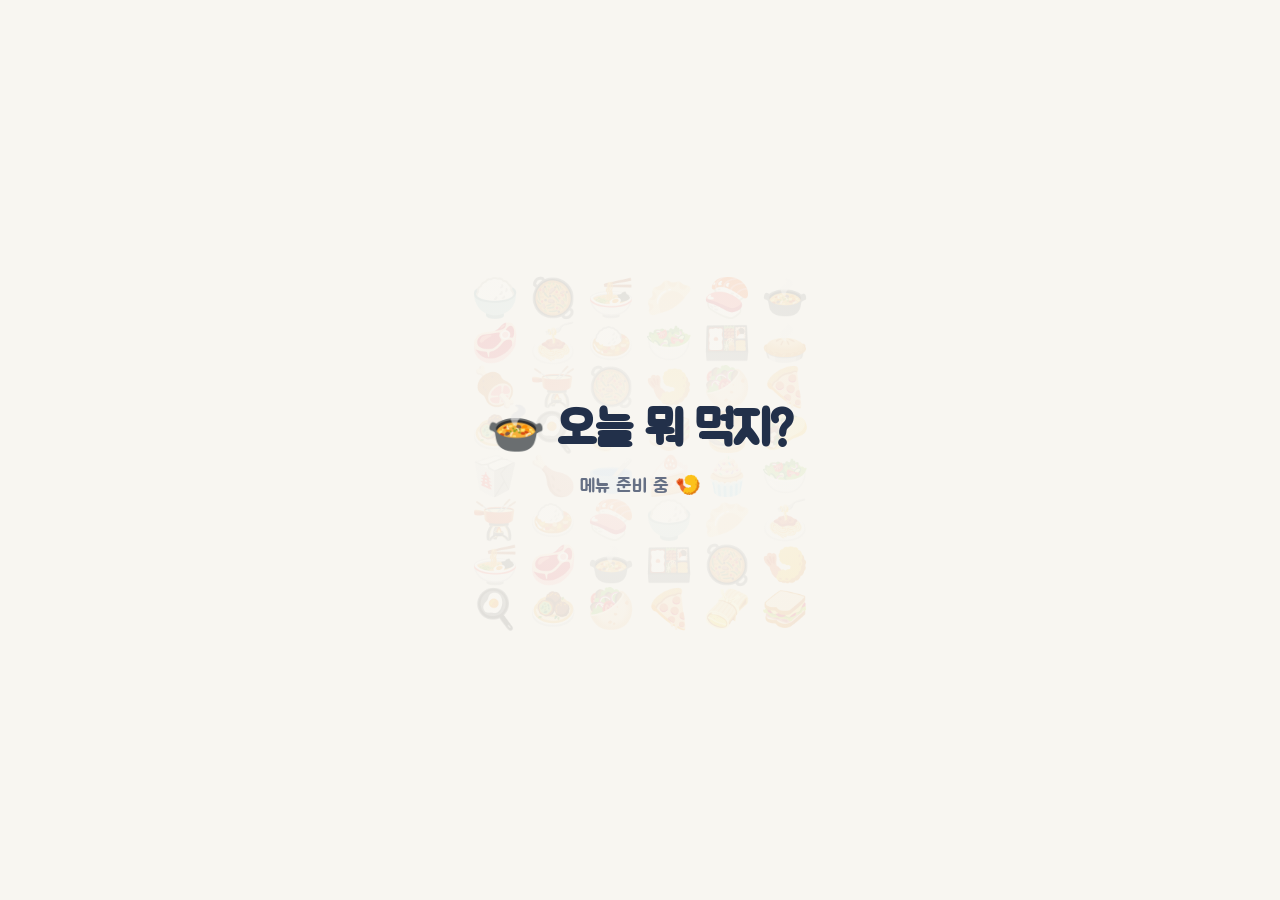
==== web/index.html @ 2afa438a "Halve expand-all btn, shrink blocked 추가 btn, widen input" ====
<!DOCTYPE html>
<html lang="ko">
<head>
  <meta charset="UTF-8" />
  <meta name="viewport" content="width=device-width, initial-scale=1.0, maximum-scale=1.0, user-scalable=no, viewport-fit=cover" />
  <title>오늘 뭐 먹지?</title>
  <link rel="stylesheet" href="style.css" />
  <link rel="preconnect" href="https://fonts.googleapis.com">
  <link rel="preconnect" href="https://fonts.gstatic.com" crossorigin>
  <link href="https://fonts.googleapis.com/css2?family=Jua&family=Gowun+Dodum&family=Gaegu:wght@400;700&family=Do+Hyeon&family=Noto+Sans+KR:wght@400;700&display=swap" rel="stylesheet">
  <link rel="icon" type="image/x-icon" href="./images/favicon.ico" />
  <link rel="manifest" href="manifest.json" />
  <link rel="apple-touch-icon" href="images/apple-touch-icon.png" />
  <meta name="theme-color" content="#4f46e5" />
  <meta name="mobile-web-app-capable" content="yes" />
  <meta name="apple-mobile-web-app-status-bar-style" content="default" />
  <meta name="apple-mobile-web-app-title" content="뭐먹지" />
</head>
<body>
  <!-- Splash Screen -->
  <div id="splashScreen" class="splash">
    <div class="splash-inner">
      <div class="splash-foods">
        <div class="splash-row"><span>🍚</span><span>🥘</span><span>🍜</span><span>🥟</span><span>🍣</span><span>🍲</span></div>
        <div class="splash-row offset"><span>🥩</span><span>🍝</span><span>🍛</span><span>🥗</span><span>🍱</span><span>🥧</span></div>
        <div class="splash-row"><span>🍖</span><span>🫕</span><span>🥘</span><span>🍤</span><span>🥙</span><span>🍕</span></div>
        <div class="splash-row offset"><span>🧆</span><span>🍳</span><span>🫔</span><span>🥪</span><span>🍔</span><span>🌮</span></div>
        <div class="splash-row"><span>🥡</span><span>🍗</span><span>🥣</span><span>🍰</span><span>🧁</span><span>🥗</span></div>
        <div class="splash-row offset"><span>🫕</span><span>🍛</span><span>🍣</span><span>🍚</span><span>🥟</span><span>🍝</span></div>
        <div class="splash-row"><span>🍜</span><span>🥩</span><span>🍲</span><span>🍱</span><span>🥘</span><span>🍤</span></div>
        <div class="splash-row offset"><span>🍳</span><span>🧆</span><span>🥙</span><span>🍕</span><span>🫔</span><span>🥪</span></div>
      </div>
      <div class="splash-overlay">
        <h1 class="splash-title">🍲 오늘 뭐 먹지?</h1>
        <p class="splash-sub"><span class="splash-bounce" style="--i:0">메</span><span class="splash-bounce" style="--i:1">뉴</span><span class="splash-bounce" style="--i:2">&nbsp;</span><span class="splash-bounce" style="--i:3">준</span><span class="splash-bounce" style="--i:4">비</span><span class="splash-bounce" style="--i:5">&nbsp;</span><span class="splash-bounce" style="--i:6">중</span> <span id="splashFoodIcon">🍳</span></p>
      </div>
    </div>
  </div>
  <script>
    (function(){
      var icons = ['🍳','🥘','🍜','🍲','🥟','🍣','🍛','🍝','🥩','🍤','🍕','🌮','🍔','🥗','🧆','🫕'];
      var i = 0;
      var el = document.getElementById('splashFoodIcon');
      if (el) setInterval(function(){ i = (i+1) % icons.length; el.textContent = icons[i]; }, 400);
    })();
  </script>

  <header id="topBar" class="top-bar">
    <h1 id="topBarTitle" class="top-bar-title">저녁 메뉴 추천</h1>
    <button id="accountBtn" type="button" class="account-btn" aria-label="계정">
      <svg viewBox="0 0 24 24" fill="none" stroke="currentColor" stroke-width="2" stroke-linecap="round" stroke-linejoin="round"><path d="M20 21v-2a4 4 0 00-4-4H8a4 4 0 00-4 4v2"/><circle cx="12" cy="7" r="4"/></svg>
    </button>
  </header>

  <main class="app-shell">

    <nav class="tab-bar">
      <button class="tab-btn active" data-page="suggestions">
        <svg viewBox="0 0 24 24" fill="none" stroke="currentColor" stroke-width="2" stroke-linecap="round" stroke-linejoin="round"><path d="M12 2L2 7l10 5 10-5-10-5z"/><path d="M2 17l10 5 10-5"/><path d="M2 12l10 5 10-5"/></svg>
        <span>추천</span>
      </button>
      <button class="tab-btn" data-page="pantry">
        <svg viewBox="0 0 24 24" fill="none" stroke="currentColor" stroke-width="2" stroke-linecap="round" stroke-linejoin="round"><path d="M6 2L3 6v14a2 2 0 002 2h14a2 2 0 002-2V6l-3-4z"/><line x1="3" y1="6" x2="21" y2="6"/><path d="M16 10a4 4 0 01-8 0"/></svg>
        <span>식료품</span>
      </button>
      <button class="tab-btn" data-page="meals">
        <svg viewBox="0 0 24 24" fill="none" stroke="currentColor" stroke-width="2" stroke-linecap="round" stroke-linejoin="round"><path d="M4 19h16"/><path d="M4 15h16"/><path d="M12 3C7 3 4 7 4 11h16c0-4-3-8-8-8z"/></svg>
        <span>레시피</span>
      </button>
      <button class="tab-btn" id="calendarFab" data-page="calendar">
        <svg viewBox="0 0 24 24" fill="none" stroke="currentColor" stroke-width="2" stroke-linecap="round" stroke-linejoin="round"><rect x="3" y="4" width="18" height="18" rx="2"/><line x1="16" y1="2" x2="16" y2="6"/><line x1="8" y1="2" x2="8" y2="6"/><line x1="3" y1="10" x2="21" y2="10"/><rect x="7" y="14" width="3" height="3" rx="0.5"/><rect x="14" y="14" width="3" height="3" rx="0.5"/></svg>
        <span>캘린더</span>
      </button>
    </nav>

    <!-- PAGE: Pantry -->
    <div id="page-pantry" class="page">
      <section class="card pantry-card">
        <div id="pantryStatus" class="status-text" aria-live="polite" style="margin-bottom:8px;"></div>

        <div id="pantryContent">
          <div id="ingredientFormWrap" class="ingredient-form" hidden>
            <div class="form-grid">
              <div class="field field-name">
                <label for="ingredientName">재료명</label>
                <input id="ingredientName" type="text" placeholder="예: 김치, 양파, 계란" autocomplete="off" />
              </div>
            </div>

            <div class="form-actions">
              <button id="saveButton" type="button" class="primary-btn">재료 추가</button>
            </div>
          </div>

          <div class="filters-wrap">
            <div class="filters-row">
              <button id="toggleFiltersButton" type="button" class="filters-toggle filters-toggle-sm">
                Filters <span id="filtersCaret">▸</span>
              </button>
              <button id="showIngredientFormBtn" type="button" class="primary-btn primary-btn-sm">+ 재료 추가</button>
            </div>

            <div id="filtersContent" class="filters-panel" hidden>
              <div class="filter-grid simple-filter-grid">
                <div class="field">
                  <label for="filterTypeSelect">종류</label>
                  <select id="filterTypeSelect">
                    <option value="all">전체</option>
                    <option value="야채">야채</option>
                    <option value="탄수화물">탄수화물</option>
                    <option value="고기/단백질">고기/단백질</option>
                    <option value="유제품">유제품</option>
                    <option value="과일">과일</option>
                    <option value="소스/조미료">소스/조미료</option>
                    <option value="냉동식품">냉동식품</option>
                    <option value="기타">기타</option>
                  </select>
                </div>

                <div class="field">
                  <label for="filterSearch">검색</label>
                  <input id="filterSearch" type="text" placeholder="재료 검색" />
                </div>
              </div>

              <div class="filters-actions">
                <button type="button" id="clearFiltersButton" class="secondary-btn">초기화</button>
              </div>
            </div>
          </div>

          <div class="expand-all-wrap">
            <button id="toggleAllPantry" type="button" class="expand-all-btn">리스트 모두 펼치기</button>
          </div>

          <div id="ingredientsSections"></div>
        </div>
      </section>
    </div>

    <!-- PAGE: Meals -->
    <div id="page-meals" class="page">
      <section class="card">
        <div id="mealStatus" class="status-text" aria-live="polite" style="margin-bottom:8px;"></div>

        <div id="mealFormWrap" class="meal-form-wrap" hidden>
          <div class="ingredient-form">
            <div class="meal-form-grid">
              <div class="field">
                <label for="mealName">요리 이름</label>
                <input id="mealName" type="text" placeholder="예: 김치찌개" autocomplete="off" />
              </div>

              <div class="field">
                <label for="mealCuisine">종류</label>
                <select id="mealCuisine">
                  <option value="한식" selected>한식</option>
                  <option value="양식">양식</option>
                  <option value="중식">중식</option>
                  <option value="일식">일식</option>
                  <option value="분식">분식</option>
                  <option value="기타">기타</option>
                </select>
              </div>

              <div class="field">
                <label for="mealDifficulty">난이도</label>
                <select id="mealDifficulty">
                  <option value="쉬움">쉬움</option>
                  <option value="보통" selected>보통</option>
                  <option value="어려움">어려움</option>
                </select>
              </div>

              <div class="field">
                <label for="mealCookTime">조리 시간</label>
                <select id="mealCookTime">
                  <option value="">선택</option>
                  <option value="15분">15분</option>
                  <option value="30분">30분</option>
                  <option value="45분">45분</option>
                  <option value="60분">60분</option>
                  <option value="60분+">60분+</option>
                </select>
              </div>

              <div class="field field-wide">
                <label for="mealIngredients">재료 (쉼표로 구분)</label>
                <input id="mealIngredients" type="text" placeholder="예: 김치, 돼지고기, 두부, 대파" />
              </div>

              <div class="field field-wide">
                <label>태그 (선택)</label>
                <div id="mealTagsChips" class="tag-chips-wrap"></div>
                <div class="tag-manage-row">
                  <button id="manageTagsBtn" type="button" class="secondary-btn small">태그 관리</button>
                </div>
              </div>

              <div class="field field-wide">
                <label for="mealRecipeUrl">레시피 URL (선택)</label>
                <input id="mealRecipeUrl" type="url" placeholder="https://..." />
              </div>

              <div class="field field-wide">
                <label for="mealImageUrl">이미지 URL (선택)</label>
                <input id="mealImageUrl" type="url" placeholder="https://..." />
                <div id="mealImagePreview" class="meal-image-preview" hidden>
                  <img id="mealImagePreviewImg" alt="미리보기" />
                </div>
              </div>
            </div>

            <div class="form-actions">
              <label class="today-meal-check">
                <input id="mealLogToday" type="checkbox" />
                오늘의 식사로 기록
              </label>
              <button id="saveMealBtn" type="button" class="primary-btn">저장</button>
              <button id="cancelMealBtn" type="button" class="secondary-btn">취소</button>
            </div>
          </div>
        </div>

        <div id="mealFiltersWrap" class="filters-wrap">
          <div class="filters-row">
            <button id="toggleMealFiltersBtn" type="button" class="filters-toggle filters-toggle-sm">
              Filters <span id="mealFiltersCaret">▸</span>
            </button>
            <button id="showMealFormBtn" type="button" class="primary-btn primary-btn-sm">+ 레시피 추가</button>
          </div>

          <div id="mealFiltersContent" class="filters-panel" hidden>
            <div class="filter-grid simple-filter-grid">
              <div class="field">
                <label for="mealCuisineFilter">종류</label>
                <select id="mealCuisineFilter">
                  <option value="all">전체</option>
                  <option value="한식">한식</option>
                  <option value="양식">양식</option>
                  <option value="중식">중식</option>
                  <option value="일식">일식</option>
                  <option value="분식">분식</option>
                  <option value="기타">기타</option>
                </select>
              </div>

              <div class="field">
                <label for="mealSearchInput">검색</label>
                <input id="mealSearchInput" type="text" placeholder="레시피 검색" autocomplete="off" />
              </div>
            </div>

            <div class="filters-actions">
              <button type="button" id="clearMealFiltersBtn" class="secondary-btn">초기화</button>
            </div>
          </div>
        </div>

        <div class="expand-all-wrap">
          <button id="toggleAllMeals" type="button" class="expand-all-btn">리스트 모두 펼치기</button>
        </div>

        <div id="mealsContainer"></div>

        <!-- Tag Management Modal -->
        <div id="tagModal" class="modal-overlay" hidden>
          <div class="modal-content">
            <h3>태그 관리</h3>
            <div id="tagModalList" class="tag-modal-list"></div>
            <div class="tag-add-row">
              <input id="newTagInput" type="text" placeholder="새 태그 이름" />
              <button id="addTagBtn" type="button" class="primary-btn small">추가</button>
            </div>
            <div class="form-actions">
              <button id="closeTagModalBtn" type="button" class="secondary-btn">닫기</button>
            </div>
          </div>
        </div>
      </section>

      <section class="card">
        <div class="section-head-actions">
          <h3 style="margin:0;font-size:1rem;white-space:nowrap;">🚫 추천 제외 목록</h3>
          <button id="toggleBlockedBtn" type="button" class="filters-toggle" style="padding:6px 10px;font-size:0.78rem;">펼치기 <span id="blockedCaret">▸</span></button>
        </div>
        <div id="blockedSection" hidden>
          <p class="blocked-desc">아래 목록에 있는 요리는 AI 추천에서 제외됩니다.</p>
          <div class="blocked-add-row">
            <input id="blockedNameInput" type="text" placeholder="제외할 요리 이름" autocomplete="off" />
            <button id="addBlockedBtn" type="button" class="primary-btn" style="padding:6px 10px;white-space:nowrap;flex:0 0 auto;font-size:0.8rem;">추가</button>
          </div>
          <div id="blockedList" class="blocked-list"></div>
        </div>
      </section>
    </div>

    <!-- PAGE: Suggestions -->
    <div id="page-suggestions" class="page active">
      <section class="card suggestion-card">
        <div class="page-actions">
          <button id="suggestButton" type="button" class="primary-btn">오늘 뭐 먹지?</button>
        </div>

        <div id="suggestions"></div>
      </section>
    </div>

    <!-- PAGE: Account -->
    <div id="page-account" class="page">
      <section class="card account-card">
        <h2 class="account-heading">계정 정보</h2>
        <div class="account-row">
          <span class="account-label">이메일</span>
          <span id="accountEmail" class="account-value">-</span>
        </div>
        <div class="account-row">
          <span class="account-label">글꼴 스타일</span>
          <div id="fontThemePicker" class="font-theme-picker">
            <button class="font-theme-btn" data-theme="clean" title="깔끔한">
              <span class="font-theme-preview" style="font-family:'Jua',sans-serif">가</span>
              <span class="font-theme-name">깔끔한</span>
            </button>
            <button class="font-theme-btn" data-theme="handwritten" title="손글씨">
              <span class="font-theme-preview" style="font-family:'Gaegu',cursive">가</span>
              <span class="font-theme-name">손글씨</span>
            </button>
            <button class="font-theme-btn" data-theme="modern" title="모던">
              <span class="font-theme-preview" style="font-family:'Do Hyeon',sans-serif">가</span>
              <span class="font-theme-name">모던</span>
            </button>
          </div>
        </div>
        <div class="account-actions">
        </div>
      </section>
    </div>
  </main>

  <!-- Calendar Overlay -->
  <div id="calendarOverlay" class="calendar-overlay" hidden>
    <div class="calendar-overlay-content">
      <div class="calendar-overlay-header">
        <h2><svg class="cal-header-icon" viewBox="0 0 24 24" fill="none" stroke="currentColor" stroke-width="2" stroke-linecap="round" stroke-linejoin="round"><rect x="3" y="4" width="18" height="18" rx="2"/><line x1="16" y1="2" x2="16" y2="6"/><line x1="8" y1="2" x2="8" y2="6"/><line x1="3" y1="10" x2="21" y2="10"/><rect x="7" y="14" width="3" height="3" rx="0.5"/><rect x="14" y="14" width="3" height="3" rx="0.5"/></svg> 식사 캘린더</h2>
        <button id="calCloseBtn" type="button" class="icon-button" aria-label="닫기">✕</button>
      </div>
      <div class="calendar-overlay-body">
      <section class="cal-section">
        <div class="calendar-header">
          <button id="calPrevMonth" type="button" class="icon-button" aria-label="이전 달">◀</button>
          <h3 id="calTitle"></h3>
          <button id="calNextMonth" type="button" class="icon-button" aria-label="다음 달">▶</button>
          <button id="calToday" type="button" class="secondary-btn small">오늘</button>
        </div>
        <div id="calendarGrid" class="calendar-grid"></div>
      </section>

      <section id="calDayDetail" class="cal-section" hidden>
        <div class="section-head">
          <h3 id="calDayTitle"></h3>
          <button id="calAddMealBtn" type="button" class="primary-btn small">+ 식사 추가</button>
        </div>
        <div id="calAddMealForm" hidden>
          <div class="cal-add-form">
            <div id="calRecipeList" class="cal-recipe-list"></div>
            <button id="calManualToggle" type="button" class="cal-manual-divider">직접 입력 ▸</button>
            <div id="calManualFields" hidden>
              <input id="calMealName" type="text" placeholder="요리 이름" autocomplete="off" />
              <input id="calMealImageUrl" type="url" placeholder="이미지 URL (선택)" />
              <div class="form-actions">
                <button id="calSaveMealBtn" type="button" class="primary-btn small">저장</button>
                <button id="calCancelMealBtn" type="button" class="secondary-btn small">취소</button>
              </div>
            </div>
          </div>
        </div>
        <div id="calDayMeals"></div>
      </section>
      </div>
    </div>
  </div>

  <script src="config.js"></script>
  <script src="app.js"></script>
</body>
</html>
---- web/style.css ----
:root {
  --bg-1: #f4f7fb;
  --bg-2: #e9eef7;
  --card: rgba(255, 255, 255, 0.9);
  --card-border: rgba(148, 163, 184, 0.18);
  --text: #1f2937;
  --muted: #667085;
  --primary: #4f46e5;
  --primary-hover: #4338ca;
  --secondary: #eef2ff;
  --secondary-text: #374151;
  --shadow: 0 10px 30px rgba(15, 23, 42, 0.08);
  --radius-xl: 24px;
  --radius-lg: 18px;
  --radius-md: 14px;
  --font-display: 'Jua', 'Apple SD Gothic Neo', sans-serif;
  --font-body: 'Gowun Dodum', 'Apple SD Gothic Neo', 'Malgun Gothic', 'Segoe UI', sans-serif;

  --low-bg: #fff1f2;
  --low-text: #be123c;

  --some-bg: #eff6ff;
  --some-text: #1d4ed8;

  --plenty-bg: #ecfdf5;
  --plenty-text: #047857;

  --out-bg: #f3f4f6;
  --out-text: #6b7280;

  --type-bg: #fef3c7;
  --type-text: #92400e;
}

* {
  box-sizing: border-box;
  -webkit-tap-highlight-color: transparent;
  touch-action: manipulation;
}

html,
body {
  margin: 0;
  padding: 0;
  font-family: var(--font-body);
  color: var(--text);
  background: radial-gradient(circle at top left, #ffffff 0%, #eef3fb 36%, #e4eaf5 100%);
  min-height: 100%;
}

body {
  min-height: 100vh;
}

button,
input,
select {
  font: inherit;
}

/* ─── Sticky Top Bar ─── */

.top-bar {
  position: sticky;
  top: 0;
  z-index: 800;
  background: #60a5fa;
  padding: 14px 20px calc(14px + env(safe-area-inset-top, 0px));
  box-shadow: 0 2px 8px rgba(96, 165, 250, 0.3);
}

.top-bar-title {
  font-family: var(--font-display);
  margin: 0;
  font-size: 1.15rem;
  font-weight: 800;
  color: #ffffff;
  text-align: center;
  letter-spacing: -0.02em;
}

.account-btn {
  position: absolute;
  right: 14px;
  top: 50%;
  transform: translateY(-50%);
  background: none;
  border: none;
  cursor: pointer;
  padding: 4px;
  border-radius: 50%;
  transition: background 0.15s;
}
.account-btn svg {
  width: 22px;
  height: 22px;
  stroke: #fff;
}
.account-btn:hover {
  background: rgba(255, 255, 255, 0.2);
}

/* ─── Account Page ─── */

.account-card {
  max-width: 480px;
  margin: 0 auto;
}
.account-heading {
  font-size: 1.1rem;
  font-weight: 700;
  margin: 0 0 16px;
}
.account-row {
  display: flex;
  justify-content: space-between;
  align-items: center;
  padding: 12px 0;
  border-bottom: 1px solid #e5e7eb;
}
.account-label {
  font-weight: 600;
  color: #374151;
}
.account-value {
  color: #6b7280;
  word-break: break-all;
}
.account-actions {
  margin-top: 20px;
  display: flex;
  flex-direction: column;
  align-items: center;
  gap: 10px;
}

/* Font Theme Picker */
.font-theme-picker {
  display: flex;
  gap: 10px;
}
.font-theme-btn {
  display: flex;
  flex-direction: column;
  align-items: center;
  gap: 4px;
  padding: 10px 16px;
  border: 2px solid #e5e7eb;
  border-radius: 12px;
  background: #fff;
  cursor: pointer;
  transition: border-color 0.15s, background 0.15s;
}
.font-theme-btn:hover {
  border-color: #a5b4fc;
  background: #f5f3ff;
}
.font-theme-btn.active {
  border-color: var(--primary);
  background: #eef2ff;
}
.font-theme-preview {
  font-size: 1.4rem;
  line-height: 1;
}
.font-theme-name {
  font-size: 0.72rem;
  color: #667085;
  font-weight: 600;
}

/* Handwritten theme overrides */
body.theme-handwritten {
  --font-display: 'Gaegu', cursive;
  --font-body: 'Gaegu', cursive;
}

/* Modern theme overrides */
body.theme-modern {
  --font-display: 'Do Hyeon', sans-serif;
  --font-body: 'Noto Sans KR', sans-serif;
}
.logout-btn {
  display: inline-block;
  padding: 8px 24px;
  border-radius: 8px;
  background: #ef4444;
  color: #fff;
  font-weight: 600;
  text-decoration: none;
  font-size: 0.9rem;
  border: none;
  cursor: pointer;
  transition: background 0.15s;
}
.logout-btn:hover {
  background: #dc2626;
}
.switch-account-btn {
  display: inline-block;
  padding: 8px 24px;
  border-radius: 8px;
  background: #4f46e5;
  color: #fff;
  font-weight: 600;
  font-size: 0.9rem;
  border: none;
  cursor: pointer;
  transition: background 0.15s;
}
.switch-account-btn:hover {
  background: #4338ca;
}

/* ─── Login Screen ─── */

.login-screen {
  display: flex;
  flex-direction: column;
  align-items: center;
  justify-content: center;
  min-height: 60vh;
  text-align: center;
  padding: 40px 20px;
}
.login-icon {
  font-size: 4rem;
  margin-bottom: 12px;
}
.login-title {
  font-size: 1.6rem;
  font-weight: 800;
  color: #1f2937;
  margin: 0 0 8px;
}
.login-sub {
  font-size: 0.95rem;
  color: #6b7280;
  margin: 0 0 28px;
}
.login-btn {
  display: inline-block;
  padding: 12px 32px;
  border-radius: 10px;
  background: #4f46e5;
  color: #fff;
  font-weight: 700;
  font-size: 1rem;
  text-decoration: none;
  transition: background 0.15s;
}
.login-btn:hover {
  background: #4338ca;
}

.app-shell {
  width: min(920px, calc(100% - 32px));
  margin: 0 auto;
  padding: 12px 0 80px;
}

/* ─── Splash Screen ─── */

.splash {
  position: fixed;
  inset: 0;
  z-index: 2000;
  background: #f8f6f1;
  display: flex;
  align-items: center;
  justify-content: center;
  transition: opacity 0.4s ease, visibility 0.4s ease;
}

.splash.hidden {
  opacity: 0;
  visibility: hidden;
  pointer-events: none;
}

.splash-inner {
  position: relative;
  width: 100%;
  height: 100%;
  overflow: hidden;
}

.splash-foods {
  position: absolute;
  inset: 0;
  display: flex;
  flex-direction: column;
  justify-content: center;
  gap: 6px;
  padding: 10px;
  opacity: 0.7;
}

.splash-row {
  display: flex;
  justify-content: center;
  gap: 10px;
  font-size: 2.4rem;
  line-height: 1;
}

.splash-row.offset {
  margin-left: 0;
}

.splash-overlay {
  position: absolute;
  inset: 0;
  display: flex;
  flex-direction: column;
  align-items: center;
  justify-content: center;
  background: radial-gradient(ellipse at center, rgba(248, 246, 241, 0.95) 0%, rgba(248, 246, 241, 0.7) 70%, transparent 100%);
}

.splash-title {
  font-family: var(--font-display);
  font-size: clamp(2rem, 6vw, 3rem);
  font-weight: 900;
  color: #22304a;
  margin: 0 0 12px;
  letter-spacing: -0.03em;
}

.splash-sub {
  font-family: var(--font-display);
  font-size: 1.2rem;
  color: var(--muted);
  margin: 0;
}

.splash-bounce {
  display: inline-block;
  animation: charBounce 0.6s ease infinite alternate;
  animation-delay: calc(var(--i) * 0.08s);
}

@keyframes charBounce {
  0% { transform: translateY(0); }
  100% { transform: translateY(-5px); }
}

#splashFoodIcon {
  display: inline-block;
  font-size: 1.3rem;
  animation: splashBounce 0.4s ease infinite alternate;
}

@keyframes splashBounce {
  0% { transform: translateY(0) scale(1); }
  100% { transform: translateY(-6px) scale(1.15); }
}

.hero {
  padding: 8px 4px 18px;
  display: flex;
  align-items: center;
  justify-content: space-between;
}

.app-title {
  margin: 0;
  font-size: clamp(2rem, 5vw, 3rem);
  line-height: 1.1;
  font-weight: 900;
  letter-spacing: -0.03em;
  color: #22304a;
}

.subtitle {
  margin: 10px 0 0;
  color: #30435f;
  font-size: 1.05rem;
}

.card {
  background: var(--card);
  border: 1px solid var(--card-border);
  border-radius: var(--radius-xl);
  box-shadow: var(--shadow);
  padding: 22px;
  backdrop-filter: blur(10px);
}

.card + .card {
  margin-top: 18px;
}

.section-head {
  display: flex;
  justify-content: space-between;
  gap: 16px;
  align-items: flex-start;
  margin-bottom: 18px;
}

.section-head h2 {
  font-family: var(--font-display);
  margin: 0;
  font-size: 1.85rem;
  line-height: 1.2;
}

.section-subtitle {
  margin: 6px 0 0;
  color: var(--muted);
  font-size: 0.98rem;
}

.status-text {
  min-height: 24px;
  color: #2563eb;
  font-weight: 600;
  white-space: nowrap;
  padding-top: 6px;
}

.ingredient-form {
  background: #f8fafc;
  border: 1px solid #e8edf5;
  border-radius: 18px;
  padding: 16px;
  margin-bottom: 16px;
}

.form-grid {
  display: grid;
  grid-template-columns: 2fr 1fr;
  gap: 14px;
  align-items: end;
}

.field {
  display: flex;
  flex-direction: column;
  gap: 8px;
}

.field label {
  font-size: 0.95rem;
  font-weight: 700;
  color: #334155;
}

.field input,
.field select {
  width: 100%;
  border: 1px solid #d7deea;
  background: #fff;
  color: var(--text);
  border-radius: 14px;
  padding: 14px 14px;
  outline: none;
  transition: border-color 0.15s ease, box-shadow 0.15s ease;
}

.field input:focus,
.field select:focus {
  border-color: #8b5cf6;
  box-shadow: 0 0 0 4px rgba(139, 92, 246, 0.12);
}

.auto-type-preview {
  min-height: 50px;
  display: flex;
  align-items: center;
  padding: 14px;
  border: 1px solid #d7deea;
  border-radius: 14px;
  background: #fff;
  color: #334155;
  font-weight: 600;
}

.form-actions {
  display: flex;
  gap: 10px;
  margin-top: 14px;
}

.primary-btn,
.secondary-btn,
.filters-toggle,
.icon-button {
  border: none;
  border-radius: 12px;
  cursor: pointer;
  transition: transform 0.12s ease, opacity 0.12s ease, background 0.15s ease;
}

.primary-btn:hover,
.secondary-btn:hover,
.filters-toggle:hover,
.icon-button:hover {
  transform: translateY(-1px);
}

.primary-btn:active,
.secondary-btn:active,
.filters-toggle:active,
.icon-button:active {
  transform: translateY(0);
}

.primary-btn {
  background: var(--primary);
  color: white;
  font-weight: 800;
  padding: 12px 22px;
}

.primary-btn:hover {
  background: var(--primary-hover);
}

.secondary-btn,
.filters-toggle {
  background: var(--secondary);
  color: var(--secondary-text);
  font-weight: 700;
  padding: 12px 16px;
}

.primary-btn:disabled,
.secondary-btn:disabled {
  opacity: 0.7;
  cursor: not-allowed;
}

.filters-wrap {
  margin-bottom: 14px;
}

.filters-row {
  display: flex;
  align-items: center;
  gap: 8px;
}

.filters-toggle-sm {
  padding: 10px 10px;
  font-size: 0.8rem;
  order: 2;
}

.primary-btn-sm {
  padding: 10px 14px;
  font-size: 0.85rem;
  order: 1;
}

.filters-panel {
  margin-top: 10px;
  background: linear-gradient(135deg, #f0f4ff 0%, #f5f3ff 100%);
  border: 1px dashed #c7d2fe;
  border-radius: 14px;
  padding: 16px;
}

.filter-grid {
  display: grid;
  grid-template-columns: 1fr;
  gap: 14px;
}

.simple-filter-grid {
  display: grid;
  grid-template-columns: 1fr 1fr;
  gap: 14px;
}

.simple-filter-grid .field label {
  display: flex;
  align-items: center;
  gap: 8px;
}

.simple-filter-grid input[type="checkbox"] {
  width: 18px;
  height: 18px;
  margin: 0;
}

.radio-group {
  display: flex;
  flex-wrap: wrap;
  gap: 10px 16px;
}

.radio-group label {
  display: inline-flex;
  align-items: center;
  gap: 6px;
  font-weight: 600;
  color: #475467;
  white-space: nowrap;
  line-height: 1.2;
}

.radio-group input[type="radio"] {
  margin: 0;
  flex: 0 0 auto;
}

.radio-group label span {
  display: inline-block;
  white-space: nowrap;
  word-break: keep-all;
}

.sort-radio-group {
  gap: 14px 24px;
}

.type-radio-group {
  display: grid;
  grid-template-columns: repeat(4, minmax(120px, 1fr));
  gap: 12px 18px;
}

.type-radio-group label {
  min-width: 0;
}

.filters-actions {
  margin-top: 12px;
  display: flex;
  justify-content: flex-end;
}

.expand-all-wrap {
  display: flex;
  justify-content: flex-end;
  margin-bottom: 8px;
}

.expand-all-btn {
  background: #f0f4ff;
  border: 1px solid #c7d2fe;
  color: #4f46e5;
  font-size: 0.65rem;
  font-weight: 700;
  cursor: pointer;
  padding: 2px 5px;
  border-radius: 6px;
  transition: background 0.15s, color 0.15s;
}

.expand-all-btn:hover {
  background: #e0e7ff;
  color: #4338ca;
}

.pantry-summary {
  display: flex;
  flex-wrap: wrap;
  gap: 10px;
  margin-bottom: 14px;
}

.pantry-head-actions {
  display: flex;
  align-items: center;
  gap: 10px;
}

#pantryContent[hidden] {
  display: none !important;
}

.summary-chip {
  padding: 9px 12px;
  border-radius: 999px;
  font-size: 0.92rem;
  font-weight: 800;
  background: #eef2ff;
  color: #3730a3;
}

.summary-chip.total {
  background: #e0e7ff;
  color: #3730a3;
}

.summary-chip.low {
  background: var(--low-bg);
  color: var(--low-text);
}

.summary-chip.some {
  background: var(--some-bg);
  color: var(--some-text);
}

.summary-chip.plenty {
  background: var(--plenty-bg);
  color: var(--plenty-text);
}

.summary-chip.out {
  background: var(--out-bg);
  color: var(--out-text);
}

.pantry-group {
  border: 1px solid #e7edf5;
  border-radius: 18px;
  overflow: hidden;
  background: white;
  margin-bottom: 12px;
}

.group-header {
  width: 100%;
  border: none;
  border-left: 4px solid #c7d2fe;
  background: linear-gradient(180deg, #ffffff 0%, #f8fbff 100%);
  display: flex;
  justify-content: space-between;
  align-items: center;
  padding: 16px 18px;
  cursor: pointer;
  font-weight: 800;
  color: #334155;
}

.group-header[data-color="green"] { border-left-color: #6ee7b7; background: linear-gradient(180deg, #ffffff 0%, #f0fdf4 100%); }
.group-header[data-color="amber"] { border-left-color: #fcd34d; background: linear-gradient(180deg, #ffffff 0%, #fffbeb 100%); }
.group-header[data-color="rose"] { border-left-color: #fda4af; background: linear-gradient(180deg, #ffffff 0%, #fff1f2 100%); }
.group-header[data-color="sky"] { border-left-color: #7dd3fc; background: linear-gradient(180deg, #ffffff 0%, #f0f9ff 100%); }
.group-header[data-color="orange"] { border-left-color: #fdba74; background: linear-gradient(180deg, #ffffff 0%, #fff7ed 100%); }
.group-header[data-color="purple"] { border-left-color: #c4b5fd; background: linear-gradient(180deg, #ffffff 0%, #f5f3ff 100%); }
.group-header[data-color="slate"] { border-left-color: #94a3b8; background: linear-gradient(180deg, #ffffff 0%, #f8fafc 100%); }
.group-header[data-color="teal"] { border-left-color: #5eead4; background: linear-gradient(180deg, #ffffff 0%, #f0fdfa 100%); }

.group-title {
  font-size: 1rem;
}

.group-count {
  background: #eef2ff;
  color: #4338ca;
  border-radius: 999px;
  padding: 5px 10px;
  font-size: 0.88rem;
  font-weight: 800;
}

.ingredient-list {
  display: grid;
  gap: 8px;
  padding: 8px 10px 10px;
}

.ingredient-row {
  display: flex;
  flex-direction: column;
  gap: 10px;
  padding: 14px 16px;
  border-radius: 14px;
  background: #fff;
  border: 1px solid #e5e7eb;
}

.ingredient-row-top {
  display: flex;
  align-items: flex-start;
  justify-content: space-between;
  gap: 12px;
}

.ingredient-select-label {
  display: flex;
  align-items: center;
  padding-top: 2px;
  cursor: pointer;
}

.ingredient-select-cb {
  width: 18px;
  height: 18px;
  accent-color: var(--primary);
  cursor: pointer;
}

.item-main {
  min-width: 0;
  flex: 1;
}

.item-name {
  font-size: 1rem;
  font-weight: 800;
  color: #1f2937;
  word-break: break-word;
}

.item-meta {
  display: flex;
  flex-wrap: wrap;
  gap: 8px;
  margin-top: 7px;
}

.badge,
.type-badge {
  display: inline-flex;
  align-items: center;
  padding: 7px 10px;
  border-radius: 999px;
  font-size: 0.82rem;
  font-weight: 800;
}

.badge.low {
  background: var(--low-bg);
  color: var(--low-text);
}

.badge.some {
  background: var(--some-bg);
  color: var(--some-text);
}

.badge.plenty {
  background: var(--plenty-bg);
  color: var(--plenty-text);
}

.badge.out {
  background: var(--out-bg);
  color: var(--out-text);
}

.type-badge {
  background: var(--type-bg);
  color: var(--type-text);
}

.item-actions {
  display: flex;
  gap: 8px;
  flex-shrink: 0;
}

.icon-button {
  width: 38px;
  height: 38px;
  display: inline-grid;
  place-items: center;
  background: #f3f4f6;
  color: #334155;
}

.icon-button.edit:hover {
  background: #e0e7ff;
  color: #4338ca;
}

.icon-button.delete {
  color: #dc2626;
}

.icon-button.delete:hover {
  background: #ffe4e6;
  color: #be123c;
}

.inline-edit-panel.compact {
  display: flex;
  flex-wrap: wrap;
  align-items: end;
  gap: 12px;
  padding: 12px 14px;
  background: #f8fafc;
  border: 1px solid #e5e7eb;
  border-radius: 12px;
}

.inline-edit-field {
  display: flex;
  flex-direction: column;
  gap: 6px;
  min-width: 120px;
}

.inline-edit-label {
  font-size: 13px;
  font-weight: 600;
  color: #475569;
}

.inline-edit-select {
  height: 38px;
  min-width: 120px;
  padding: 0 10px;
  border: 1px solid #cbd5e1;
  border-radius: 10px;
  background: #fff;
  color: #111827;
  font-size: 14px;
}

.inline-edit-select:focus {
  outline: none;
  border-color: #94a3b8;
  box-shadow: 0 0 0 3px rgba(148, 163, 184, 0.18);
}

.inline-edit-actions.compact {
  display: flex;
  gap: 8px;
  margin-left: auto;
}

.inline-save-btn,
.inline-cancel-btn {
  height: 38px;
  padding: 0 14px;
  border: 1px solid #cbd5e1;
  border-radius: 10px;
  background: #fff;
  color: #334155;
  cursor: pointer;
  font-size: 14px;
  font-weight: 600;
}

.inline-save-btn:hover,
.inline-cancel-btn:hover {
  background: #f3f4f6;
}

#suggestions {
  display: grid;
  gap: 12px;
  margin-top: 14px;
}

.suggestion {
  background: linear-gradient(180deg, #ffffff 0%, #fafbff 100%);
  border: 1px solid #e4eaf5;
  border-radius: 22px;
  padding: 0;
  box-shadow: 0 8px 24px rgba(79, 70, 229, 0.06);
  overflow: hidden;
  touch-action: manipulation;
  -webkit-user-select: none;
  user-select: none;
}

.suggestion-img-wrap {
  width: 100%;
  height: 200px;
  overflow: hidden;
}

.suggestion-img {
  width: 100%;
  height: 100%;
  object-fit: cover;
}

.suggestion-body {
  padding: 18px;
}

.suggestion-top {
  display: flex;
  justify-content: space-between;
  gap: 12px;
  align-items: flex-start;
}

.suggestion-card-actions {
  display: flex;
  gap: 8px;
  margin-top: 10px;
}

.suggestion-title-wrap {
  display: flex;
  flex-direction: column;
  gap: 10px;
  min-width: 0;
}

.suggestion h3 {
  font-family: var(--font-display);
  margin: 0;
  font-size: 1.2rem;
  line-height: 1.25;
  color: #1f2937;
}

.suggestion-subchips {
  display: flex;
  flex-wrap: wrap;
  gap: 8px;
}

.suggestion-cuisine,
.suggestion-pill {
  display: inline-flex;
  align-items: center;
  border-radius: 999px;
  padding: 7px 11px;
  font-size: 0.82rem;
  font-weight: 800;
  white-space: nowrap;
}

.suggestion-cuisine {
  background: #ede9fe;
  color: #6d28d9;
}

.suggestion-pill.ready {
  background: #ecfdf5;
  color: #047857;
}

.suggestion-pill.missing {
  background: #fff1f2;
  color: #be123c;
}

.suggestion-pill.difficulty-easy {
  background: #ecfdf5;
  color: #047857;
}

.suggestion-pill.difficulty-medium {
  background: #fef3c7;
  color: #92400e;
}

.suggestion-pill.difficulty-hard {
  background: #fee2e2;
  color: #991b1b;
}

.suggestion-pill.cook-time {
  background: #eff6ff;
  color: #1d4ed8;
}

.suggestion-section {
  margin-top: 14px;
}

.suggestion-label {
  font-size: 0.84rem;
  font-weight: 800;
  color: #667085;
  margin-bottom: 8px;
}

.suggestion-chip-row {
  display: flex;
  flex-wrap: wrap;
  gap: 8px;
}

.ingredient-chip {
  display: inline-flex;
  align-items: center;
  padding: 7px 10px;
  border-radius: 999px;
  font-size: 0.82rem;
  font-weight: 700;
}

.ingredient-chip.use {
  background: #eef2ff;
  color: #3730a3;
}

.ingredient-chip.missing {
  background: #fff1f2;
  color: #be123c;
}

.ingredient-chip.low {
  background: #fff7ed;
  color: #c2410c;
}

.ingredient-chip.neutral {
  background: #f3f4f6;
  color: #6b7280;
}

.recipe-link {
  display: inline-flex;
  align-items: center;
  padding: 9px 20px;
  border-radius: 12px;
  text-decoration: none;
  font-weight: 700;
  font-size: 0.92rem;
  color: white;
  background: linear-gradient(135deg, #6366f1 0%, #4f46e5 100%);
}

.recipe-link:hover {
  opacity: 0.92;
  text-decoration: none;
}

.save-to-recipe-btn {
  display: inline-flex;
  align-items: center;
  gap: 2px;
  padding: 5px 10px;
  border-radius: 10px;
  border: 1.5px solid var(--card-border);
  background: white;
  color: var(--secondary-text);
  font-weight: 700;
  font-size: 0.78rem;
  cursor: pointer;
  transition: background 0.15s, color 0.15s;
  white-space: nowrap;
  flex-shrink: 0;
}

.save-to-recipe-btn:hover {
  border-color: var(--primary);
  color: var(--primary);
}

.block-recipe-btn {
  display: inline-flex;
  align-items: center;
  padding: 5px 8px;
  border-radius: 10px;
  border: 1.5px solid var(--card-border);
  background: white;
  color: var(--muted);
  font-size: 0.78rem;
  cursor: pointer;
  transition: background 0.15s, color 0.15s;
  white-space: nowrap;
  flex-shrink: 0;
}

.block-recipe-btn:hover {
  border-color: #dc2626;
  color: #dc2626;
  background: #fef2f2;
}

.block-recipe-btn:disabled {
  opacity: 0.5;
  cursor: default;
}

/* Blocked recipes section */
.blocked-desc {
  font-size: 0.85rem;
  color: var(--muted);
  margin: 8px 0 12px;
}

.blocked-add-row {
  display: flex;
  gap: 8px;
  margin-bottom: 12px;
}

.blocked-add-row input {
  flex: 1;
  min-width: 0;
  padding: 8px 12px;
  border: 1.5px solid var(--card-border);
  border-radius: var(--radius-md);
  font-size: 0.9rem;
}

.blocked-list {
  display: flex;
  flex-direction: column;
  align-items: flex-end;
  gap: 6px;
}

.blocked-item {
  display: inline-flex;
  align-items: center;
  gap: 8px;
  padding: 6px 12px;
  background: #fef2f2;
  border: 1px solid #fecaca;
  border-radius: var(--radius-md);
  font-size: 0.9rem;
  margin-left: auto;
}

.blocked-item-name {
  color: var(--text);
  font-weight: 500;
}

.blocked-remove-btn {
  background: none;
  border: none;
  color: #dc2626;
  cursor: pointer;
  font-size: 0.85rem;
  padding: 2px 6px;
  border-radius: 6px;
}

.blocked-remove-btn:hover {
  background: #fee2e2;
}

.suggestion-actions {
  display: flex;
  align-items: center;
  gap: 8px;
  margin-top: 16px;
  flex-wrap: wrap;
}

.suggestion-actions-spacer {
  flex: 1;
}

.log-today-btn,
.recipe-link {
  margin-top: 0;
}

.more-suggestions-btn {
  display: block;
  width: 100%;
  margin-top: 20px;
  padding: 14px;
  border: 2px dashed #c7d2fe;
  border-radius: 14px;
  background: #eef2ff;
  color: #4338ca;
  font-size: 1rem;
  font-weight: 700;
  cursor: pointer;
  transition: background 0.15s, border-color 0.15s;
}

.more-suggestions-btn:hover {
  background: #e0e7ff;
  border-color: #a5b4fc;
}

.empty-state {
  background: #f8fafc;
  border: 1px dashed #d7deea;
  border-radius: 16px;
  padding: 18px;
  color: #64748b;
  text-align: center;
}

.ai-message {
  background: linear-gradient(135deg, #eef2ff, #e0e7ff);
  border: 1px solid #c7d2fe;
  border-radius: 16px;
  padding: 16px 18px;
  color: #334155;
  font-size: 0.95rem;
  line-height: 1.6;
  margin-bottom: 12px;
  white-space: pre-line;
}

.ai-thinking {
  display: flex;
  align-items: center;
  gap: 10px;
  animation: aiFadeIn 0.4s ease;
}

.ai-thinking-dots {
  display: inline-flex;
  gap: 4px;
}

.ai-thinking-dots::before,
.ai-thinking-dots::after,
.ai-thinking-dots {
  content: "";
}

.ai-thinking-dots::before {
  content: "●●●";
  letter-spacing: 3px;
  font-size: 0.7rem;
  color: #818cf8;
  animation: aiDotPulse 1.4s ease-in-out infinite;
}

@keyframes aiDotPulse {
  0%, 100% { opacity: 0.3; }
  50% { opacity: 1; }
}

@keyframes aiFadeIn {
  from { opacity: 0; transform: translateY(6px); }
  to { opacity: 1; transform: translateY(0); }
}

.ai-question {
  margin-bottom: 16px;
  animation: aiFadeIn 0.4s ease;
}

.ai-question-text {
  font-size: 1rem;
  font-weight: 600;
  color: #1e293b;
  margin-bottom: 10px;
}

.ai-options {
  display: flex;
  flex-wrap: wrap;
  gap: 8px;
  margin-bottom: 8px;
}

.ai-option-btn {
  background: white;
  border: 1.5px solid #c7d2fe;
  border-radius: 20px;
  padding: 9px 18px;
  font-size: 0.9rem;
  color: #4338ca;
  cursor: pointer;
  transition: all 0.2s;
}

.ai-option-btn:hover:not(:disabled):not(.selected) {
  background: #eef2ff;
  border-color: #818cf8;
}

.ai-option-btn:disabled {
  opacity: 0.45;
  cursor: default;
}

.ai-option-btn.selected,
.ai-option-btn.selected:hover {
  background: #4338ca;
  color: #ffffff;
  border-color: #4338ca;
  opacity: 1;
  font-weight: 700;
}

.ai-custom-input {
  display: flex;
  gap: 8px;
  margin-top: 4px;
}

.ai-custom-input input {
  flex: 1;
  border: 1.5px solid #d1d5db;
  border-radius: 12px;
  padding: 8px 14px;
  font-size: 0.9rem;
  font-family: inherit;
  outline: none;
}

.ai-custom-input input:focus {
  border-color: #818cf8;
}

.ai-custom-input button {
  background: #4338ca;
  color: white;
  border: none;
  border-radius: 12px;
  padding: 8px 16px;
  font-size: 0.9rem;
  cursor: pointer;
  font-family: inherit;
  transition: background 0.2s;
}

.ai-custom-input button:hover {
  background: #3730a3;
}

.ai-submit-btn {
  display: block;
  width: 100%;
  margin-top: 16px;
  padding: 14px;
  font-size: 1rem;
  font-weight: 700;
  border-radius: var(--radius-md);
  animation: fadeIn 0.3s ease;
}

.section-head-actions {
  display: flex;
  align-items: center;
  gap: 0.75rem;
}

.page-actions {
  display: flex;
  justify-content: flex-end;
  align-items: center;
  gap: 0.75rem;
  margin-bottom: 16px;
}

@media (max-width: 720px) {
  .app-shell {
    width: min(100%, calc(100% - 16px));
    padding: 14px 0 24px;
  }

  .card {
    padding: 16px;
    border-radius: 20px;
  }

  .section-head {
    flex-direction: column;
    align-items: stretch;
  }

  .section-head h2 {
    font-size: 1.55rem;
  }

  .form-grid,
  .simple-filter-grid {
    grid-template-columns: 1fr;
  }

  .form-actions,
  .filters-actions {
    flex-direction: column;
  }

  .primary-btn,
  .secondary-btn,
  .filters-toggle {
    width: 100%;
  }

  .ingredient-row-top {
    align-items: flex-start;
  }

  .suggestion-top {
    flex-direction: row;
    align-items: flex-start;
  }

  .inline-edit-field {
    min-width: 100%;
  }

  .inline-edit-actions.compact {
    width: 100%;
    margin-left: 0;
  }

  .inline-save-btn,
  .inline-cancel-btn {
    flex: 1;
  }

  .pantry-head-actions {
    width: 100%;
    flex-direction: column;
    align-items: stretch;
  }

  .tab-bar {
    padding: 4px 0 calc(4px + env(safe-area-inset-bottom, 0px));
  }

  .tab-btn {
    font-size: 0.6rem;
  }

  .tab-btn svg {
    width: 20px;
    height: 20px;
  }

  .meal-form-grid {
    grid-template-columns: 1fr !important;
  }
}

/* ─── Tab Navigation (Bottom App Bar) ─── */

.tab-bar {
  position: fixed;
  bottom: 0;
  left: 0;
  right: 0;
  display: flex;
  justify-content: space-around;
  background: var(--card);
  border-top: 1px solid var(--card-border);
  padding: 8px 0 calc(10px + env(safe-area-inset-bottom, 0px));
  z-index: 900;
  box-shadow: 0 -2px 10px rgba(0, 0, 0, 0.06);
}

.tab-btn {
  flex: 1;
  border: none;
  background: transparent;
  color: var(--muted);
  font-weight: 600;
  font-size: 0.65rem;
  padding: 4px 0;
  cursor: pointer;
  display: flex;
  flex-direction: column;
  align-items: center;
  gap: 2px;
  transition: color 0.15s;
  -webkit-tap-highlight-color: transparent;
}

.tab-btn svg {
  width: 22px;
  height: 22px;
  stroke-width: 1.8;
}

.tab-btn:hover {
  color: var(--text);
}

.tab-btn.active {
  color: var(--primary);
}

.tab-btn.active svg {
  stroke: var(--primary);
}

/* ─── Page Visibility ─── */

.page {
  display: none;
}

.page.active {
  display: block;
  padding-bottom: 80px;
}

/* ─── Meals Page ─── */

.meal-form-wrap {
  margin-bottom: 18px;
}

.meal-form-grid {
  display: grid;
  grid-template-columns: 1fr 1fr;
  gap: 14px;
}

.field-wide {
  grid-column: 1 / -1;
}

.meal-form-grid textarea {
  width: 100%;
  border: 1px solid #d7deea;
  background: #fff;
  color: var(--text);
  border-radius: 14px;
  padding: 14px;
  outline: none;
  resize: vertical;
  font: inherit;
  transition: border-color 0.15s ease, box-shadow 0.15s ease;
}

.meal-form-grid textarea:focus {
  border-color: #8b5cf6;
  box-shadow: 0 0 0 4px rgba(139, 92, 246, 0.12);
}

.meal-search-wrap {
  margin-bottom: 16px;
  display: flex;
  gap: 8px;
  align-items: center;
}

.meal-cuisine-filter {
  border: 1px solid #d7deea;
  background: #fff;
  color: var(--text);
  border-radius: 14px;
  padding: 14px 12px;
  font: inherit;
  outline: none;
  flex-shrink: 0;
  transition: border-color 0.15s ease, box-shadow 0.15s ease;
}

.meal-cuisine-filter:focus {
  border-color: #8b5cf6;
  box-shadow: 0 0 0 4px rgba(139, 92, 246, 0.12);
}

.meal-search-input {
  flex: 1;
  min-width: 0;
  border: 1px solid #d7deea;
  background: #fff;
  color: var(--text);
  border-radius: 14px;
  padding: 14px;
  outline: none;
  font: inherit;
  transition: border-color 0.15s ease, box-shadow 0.15s ease;
}

.meal-search-input:focus {
  border-color: #8b5cf6;
  box-shadow: 0 0 0 4px rgba(139, 92, 246, 0.12);
}

.meals-list {
  display: grid;
  gap: 12px;
}

.meal-card {
  background: linear-gradient(180deg, #ffffff 0%, #fafbff 100%);
  border: 1px solid #e4eaf5;
  border-radius: 18px;
  padding: 18px;
  box-shadow: 0 4px 16px rgba(79, 70, 229, 0.04);
  overflow: hidden;
}

.meal-card-image {
  margin: -18px -18px 14px -18px;
  max-height: 200px;
  overflow: hidden;
}

.meal-card-image img {
  width: 100%;
  height: 200px;
  object-fit: cover;
  display: block;
}

.meal-image-preview {
  margin-top: 8px;
}

.meal-image-preview img {
  max-width: 100%;
  max-height: 150px;
  border-radius: 10px;
  object-fit: cover;
}

.meal-card-top {
  display: flex;
  justify-content: space-between;
  align-items: flex-start;
  gap: 12px;
}

.meal-card h3 {
  margin: 0;
  font-size: 1.15rem;
  color: #1f2937;
}

.meal-card-meta {
  display: flex;
  flex-wrap: wrap;
  gap: 8px;
  margin-top: 8px;
}

.meal-card-ingredients {
  margin-top: 12px;
}

.meal-card-ingredients-label {
  font-size: 0.84rem;
  font-weight: 800;
  color: #667085;
  margin-bottom: 6px;
}

.meal-card-chips {
  display: flex;
  flex-wrap: wrap;
  gap: 6px;
}

.meal-chip {
  display: inline-flex;
  align-items: center;
  padding: 5px 10px;
  border-radius: 999px;
  font-size: 0.82rem;
  font-weight: 700;
  background: #eef2ff;
  color: #3730a3;
}

.meal-chip.tag {
  background: #fef3c7;
  color: #92400e;
}

.meal-chip.missing {
  background: #fef2f2;
  color: #991b1b;
  border: 1px dashed #fca5a5;
}

.meal-card-notes {
  margin-top: 10px;
  font-size: 0.9rem;
  color: var(--muted);
  line-height: 1.5;
}

.meal-card-actions {
  display: flex;
  gap: 8px;
  flex-shrink: 0;
}

/* ─── Suggestion Source Badge ─── */

.suggestion-pill.source-saved {
  background: #dbeafe;
  color: #1e40af;
}

.suggestion-pill.source-ai {
  background: #f3e8ff;
  color: #7c3aed;
}

/* ─── Tag Chips ─── */

.tag-chips-wrap {
  display: flex;
  flex-wrap: wrap;
  gap: 8px;
  align-items: center;
}

.tag-chip {
  padding: 6px 14px;
  border-radius: 20px;
  border: 1.5px solid var(--card-border);
  background: var(--secondary);
  color: var(--secondary-text);
  font-size: 0.85rem;
  cursor: pointer;
  transition: all 0.15s ease;
}

.tag-chip:hover {
  border-color: var(--primary);
  color: var(--primary);
}

.tag-chip.selected {
  background: var(--primary);
  color: #fff;
  border-color: var(--primary);
}

.manage-tags-btn {
  padding: 5px 12px;
  border-radius: 16px;
  border: 1.5px dashed var(--card-border);
  background: transparent;
  color: var(--muted);
  font-size: 0.8rem;
  cursor: pointer;
  transition: all 0.15s ease;
}

.manage-tags-btn:hover {
  border-color: var(--primary);
  color: var(--primary);
}

/* ─── Tag Modal ─── */

.modal-overlay {
  position: fixed;
  inset: 0;
  background: rgba(0, 0, 0, 0.35);
  display: flex;
  align-items: center;
  justify-content: center;
  z-index: 1000;
}

.modal-overlay[hidden] {
  display: none;
}

.modal-content {
  background: #fff;
  border-radius: var(--radius-lg);
  padding: 28px;
  width: 380px;
  max-width: 90vw;
  max-height: 80vh;
  overflow-y: auto;
  box-shadow: var(--shadow);
}

.modal-content h3 {
  margin: 0 0 16px;
  font-size: 1.1rem;
}

.tag-modal-list {
  display: flex;
  flex-direction: column;
  gap: 8px;
  margin-bottom: 16px;
  max-height: 40vh;
  overflow-y: auto;
}

.tag-modal-row {
  display: flex;
  align-items: center;
  justify-content: space-between;
  padding: 8px 12px;
  background: var(--secondary);
  border-radius: var(--radius-md);
  font-size: 0.9rem;
}

.tag-add-row {
  display: flex;
  gap: 8px;
  margin-bottom: 16px;
}

.tag-add-row input {
  flex: 1;
  padding: 8px 12px;
  border: 1.5px solid var(--card-border);
  border-radius: var(--radius-md);
  font-size: 0.9rem;
}

.tag-add-row button {
  padding: 8px 16px;
  border: none;
  border-radius: var(--radius-md);
  background: var(--primary);
  color: #fff;
  font-size: 0.85rem;
  cursor: pointer;
}

.tag-add-row button:hover {
  background: var(--primary-hover);
}

.modal-close-btn {
  width: 100%;
  padding: 10px;
  border: 1.5px solid var(--card-border);
  border-radius: var(--radius-md);
  background: transparent;
  cursor: pointer;
  font-size: 0.9rem;
  color: var(--secondary-text);
}

.modal-close-btn:hover {
  background: var(--bg-2);
}

/* ─── Calendar ─── */

/* Calendar header button */

.calendar-header-btn {
  background: var(--secondary);
  border: 1.5px solid var(--card-border);
  font-size: 1.4rem;
  cursor: pointer;
  padding: 8px 18px;
  border-radius: var(--radius-md);
  transition: background 0.15s;
  -webkit-tap-highlight-color: transparent;
  flex-shrink: 0;
  line-height: 1;
}

.calendar-header-btn:hover {
  background: var(--bg-2);
}

/* Overlay */

.calendar-overlay {
  position: fixed;
  inset: 0;
  background: rgba(0, 0, 0, 0.35);
  display: flex;
  align-items: flex-end;
  justify-content: center;
  z-index: 1000;
  opacity: 0;
  pointer-events: none;
  transition: opacity 0.25s ease;
}

.calendar-overlay.visible {
  opacity: 1;
  pointer-events: auto;
}

.calendar-overlay[hidden] {
  display: none;
}

.calendar-overlay-content {
  background: #fff;
  border-radius: var(--radius-lg) var(--radius-lg) 0 0;
  width: 420px;
  max-width: 100vw;
  max-height: 92vh;
  box-shadow: var(--shadow);
  display: flex;
  flex-direction: column;
  overflow: hidden;
  transform: translateY(100%);
  transition: transform 0.3s cubic-bezier(0.32, 0.72, 0, 1);
}

.calendar-overlay.visible .calendar-overlay-content {
  transform: translateY(0);
}

.calendar-overlay-header {
  display: flex;
  align-items: center;
  justify-content: space-between;
  padding: 20px 24px 16px;
  background: #fff;
  flex-shrink: 0;
  border-radius: var(--radius-lg) var(--radius-lg) 0 0;
}

.cal-header-icon {
  width: 1.2em;
  height: 1.2em;
  vertical-align: -0.15em;
  stroke: currentColor;
}

.calendar-overlay-body {
  overflow-y: auto;
  flex: 1;
  padding: 0 24px 24px;
}

.calendar-overlay-header h2 {
  margin: 0;
  font-size: 1.1rem;
}

.cal-section {
  margin-bottom: 16px;
}

.cal-section:last-child {
  margin-bottom: 0;
}

.calendar-header {
  display: flex;
  align-items: center;
  gap: 8px;
  margin-bottom: 16px;
}

.calendar-header h2,
.calendar-header h3 {
  margin: 0;
  font-size: 1.05rem;
  white-space: nowrap;
  text-align: center;
  flex: 1;
}

.calendar-header .secondary-btn {
  width: auto;
  padding: 6px 14px;
  font-size: 0.85rem;
  flex-shrink: 0;
}

.calendar-grid {
  display: grid;
  grid-template-columns: repeat(7, 1fr);
  gap: 4px;
}

.cal-day-header {
  text-align: center;
  font-size: 0.8rem;
  font-weight: 600;
  color: var(--muted);
  padding: 8px 0;
}

.cal-day {
  position: relative;
  min-height: 48px;
  padding: 6px;
  border-radius: var(--radius-md);
  cursor: pointer;
  display: flex;
  flex-direction: column;
  align-items: center;
  gap: 2px;
  transition: background 0.15s;
}

.cal-day:hover {
  background: var(--bg-2);
}

.cal-day.empty {
  cursor: default;
}

.cal-day.empty:hover {
  background: transparent;
}

.cal-day.today {
  background: var(--secondary);
  font-weight: 700;
}

.cal-day.selected {
  background: var(--primary);
  color: #fff;
}

.cal-day.selected .cal-day-dot {
  color: rgba(255, 255, 255, 0.8);
}

.cal-day-num {
  font-size: 0.9rem;
}

.cal-day-dot {
  font-size: 0.65rem;
  color: var(--primary);
  line-height: 1;
}

/* Calendar day detail */

.cal-meal-row {
  display: flex;
  align-items: center;
  gap: 12px;
  padding: 10px 12px;
  background: var(--secondary);
  border-radius: var(--radius-md);
  margin-bottom: 8px;
}

.cal-meal-img {
  width: 44px;
  height: 44px;
  border-radius: 8px;
  object-fit: cover;
  flex-shrink: 0;
}

.cal-meal-info {
  flex: 1;
  display: flex;
  flex-direction: column;
  gap: 2px;
}

.cal-meal-name {
  font-weight: 600;
  font-size: 0.95rem;
}

.cal-meal-source {
  font-size: 0.75rem;
  color: var(--muted);
}

.cal-add-form {
  display: flex;
  flex-direction: column;
  gap: 8px;
  margin-bottom: 16px;
  padding: 12px;
  background: var(--bg-2);
  border-radius: var(--radius-md);
}

.cal-add-form input {
  padding: 8px 12px;
  border: 1.5px solid var(--card-border);
  border-radius: var(--radius-md);
  font-size: 0.9rem;
}

.empty-message {
  color: var(--muted);
  text-align: center;
  padding: 20px;
  font-size: 0.9rem;
}

/* Today's meal checkbox */

.today-meal-check {
  display: flex;
  align-items: center;
  gap: 6px;
  font-size: 0.85rem;
  color: var(--secondary-text);
  cursor: pointer;
  white-space: nowrap;
}

.today-meal-check input[type="checkbox"] {
  width: 16px;
  height: 16px;
  accent-color: var(--primary);
}

/* Calendar recipe picker */

.cal-recipe-list {
  display: flex;
  flex-direction: column;
  gap: 6px;
  max-height: 240px;
  overflow-y: auto;
}

.cal-recipe-item {
  display: flex;
  align-items: center;
  gap: 10px;
  padding: 8px 12px;
  border: 1.5px solid var(--card-border);
  border-radius: var(--radius-md);
  background: #fff;
  cursor: pointer;
  font-size: 0.9rem;
  text-align: left;
  transition: all 0.15s;
}

.cal-recipe-item:hover {
  border-color: var(--primary);
  background: var(--secondary);
}

.cal-recipe-item-img {
  width: 32px;
  height: 32px;
  border-radius: 6px;
  object-fit: cover;
  flex-shrink: 0;
}

.cal-recipe-item-icon {
  font-size: 1.2rem;
  width: 32px;
  text-align: center;
  flex-shrink: 0;
}

.cal-manual-divider {
  display: block;
  width: 100%;
  text-align: center;
  font-size: 0.8rem;
  color: var(--muted);
  margin: 12px 0 4px;
  padding: 6px 0;
  border: none;
  background: transparent;
  cursor: pointer;
  position: relative;
}

.cal-manual-divider:hover {
  color: var(--primary);
}

.cal-manual-divider::before,
.cal-manual-divider::after {
  content: "";
  position: absolute;
  top: 50%;
  width: 30%;
  height: 1px;
  background: var(--card-border);
}

.cal-manual-divider::before {
  left: 0;
}

.cal-manual-divider::after {
  right: 0;
}

/* Log today button on suggestion cards */

.log-today-btn {
  padding: 6px 14px;
  border: 1.5px solid var(--card-border);
  border-radius: 10px;
  background: transparent;
  color: var(--secondary-text);
  font-size: 0.82rem;
  cursor: pointer;
  transition: all 0.15s;
  white-space: nowrap;
}

.log-today-btn:hover {
  border-color: var(--primary);
  color: var(--primary);
}

.log-today-btn:disabled {
  opacity: 0.6;
  cursor: default;
}
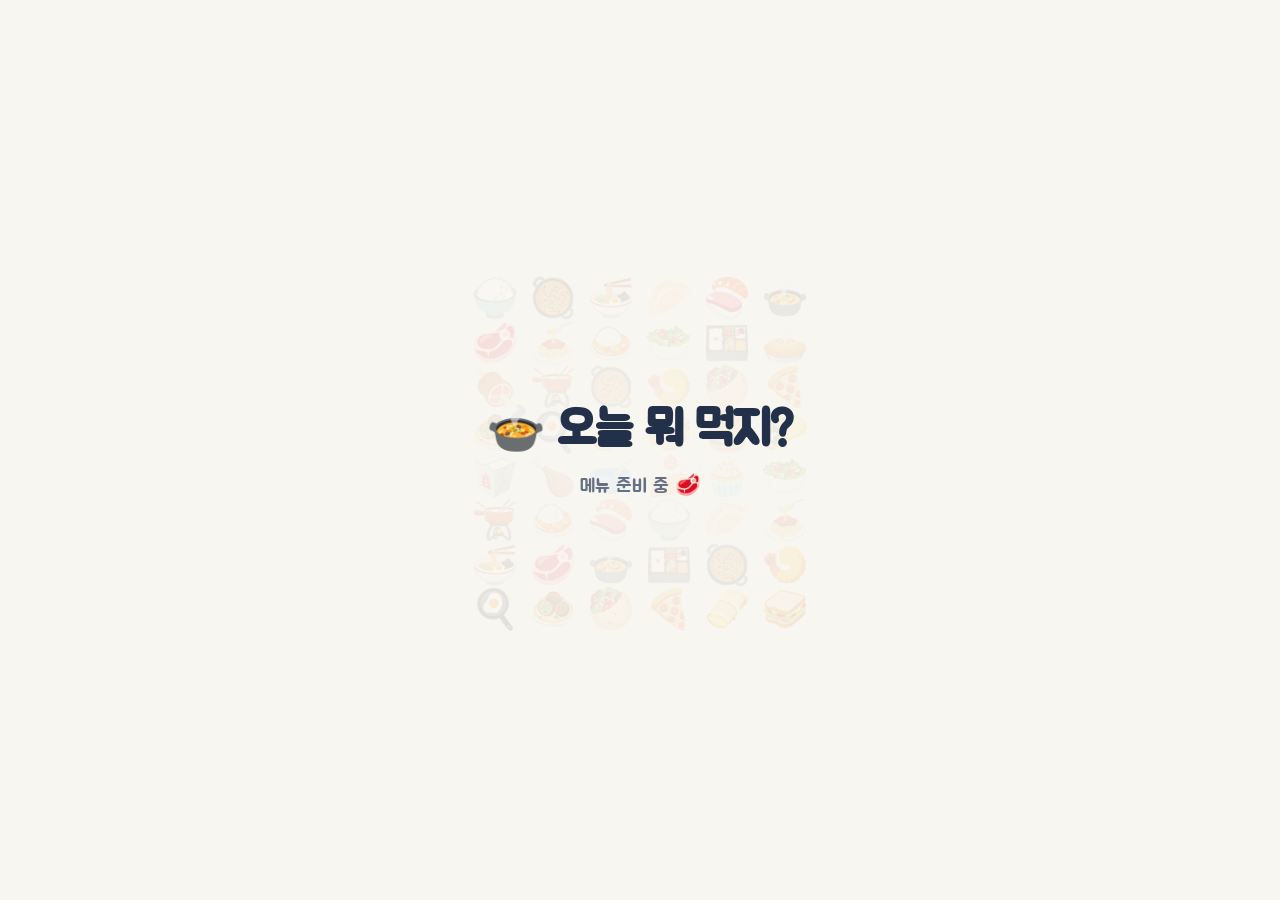
==== commit 2eda24d7: "Larger blocked header font, fix button flex, taller filter row buttons, secondary blocked add btn" ====
--- a/web/index.html
+++ b/web/index.html
@@ -281,14 +281,14 @@
 
       <section class="card">
         <div class="section-head-actions">
-          <h3 style="margin:0;font-size:1rem;white-space:nowrap;">🚫 추천 제외 목록</h3>
-          <button id="toggleBlockedBtn" type="button" class="filters-toggle" style="padding:6px 10px;font-size:0.78rem;">펼치기 <span id="blockedCaret">▸</span></button>
+          <h3 style="margin:0;font-size:1.05rem;white-space:nowrap;flex:1 1 auto;">🚫 추천 제외 목록</h3>
+          <button id="toggleBlockedBtn" type="button" class="filters-toggle" style="padding:6px 10px;font-size:0.82rem;flex:0 0 auto;">펼치기 <span id="blockedCaret">▸</span></button>
         </div>
         <div id="blockedSection" hidden>
           <p class="blocked-desc">아래 목록에 있는 요리는 AI 추천에서 제외됩니다.</p>
           <div class="blocked-add-row">
             <input id="blockedNameInput" type="text" placeholder="제외할 요리 이름" autocomplete="off" />
-            <button id="addBlockedBtn" type="button" class="primary-btn" style="padding:6px 10px;white-space:nowrap;flex:0 0 auto;font-size:0.8rem;">추가</button>
+            <button id="addBlockedBtn" type="button" class="secondary-btn" style="padding:6px 10px;white-space:nowrap;flex:0 0 auto;font-size:0.8rem;">추가</button>
           </div>
           <div id="blockedList" class="blocked-list"></div>
         </div>
--- a/web/style.css
+++ b/web/style.css
@@ -543,13 +543,13 @@
 }
 
 .filters-toggle-sm {
-  padding: 10px 10px;
+  padding: 12px 10px;
   font-size: 0.8rem;
   order: 2;
 }
 
 .primary-btn-sm {
-  padding: 10px 14px;
+  padding: 12px 14px;
   font-size: 0.85rem;
   order: 1;
 }
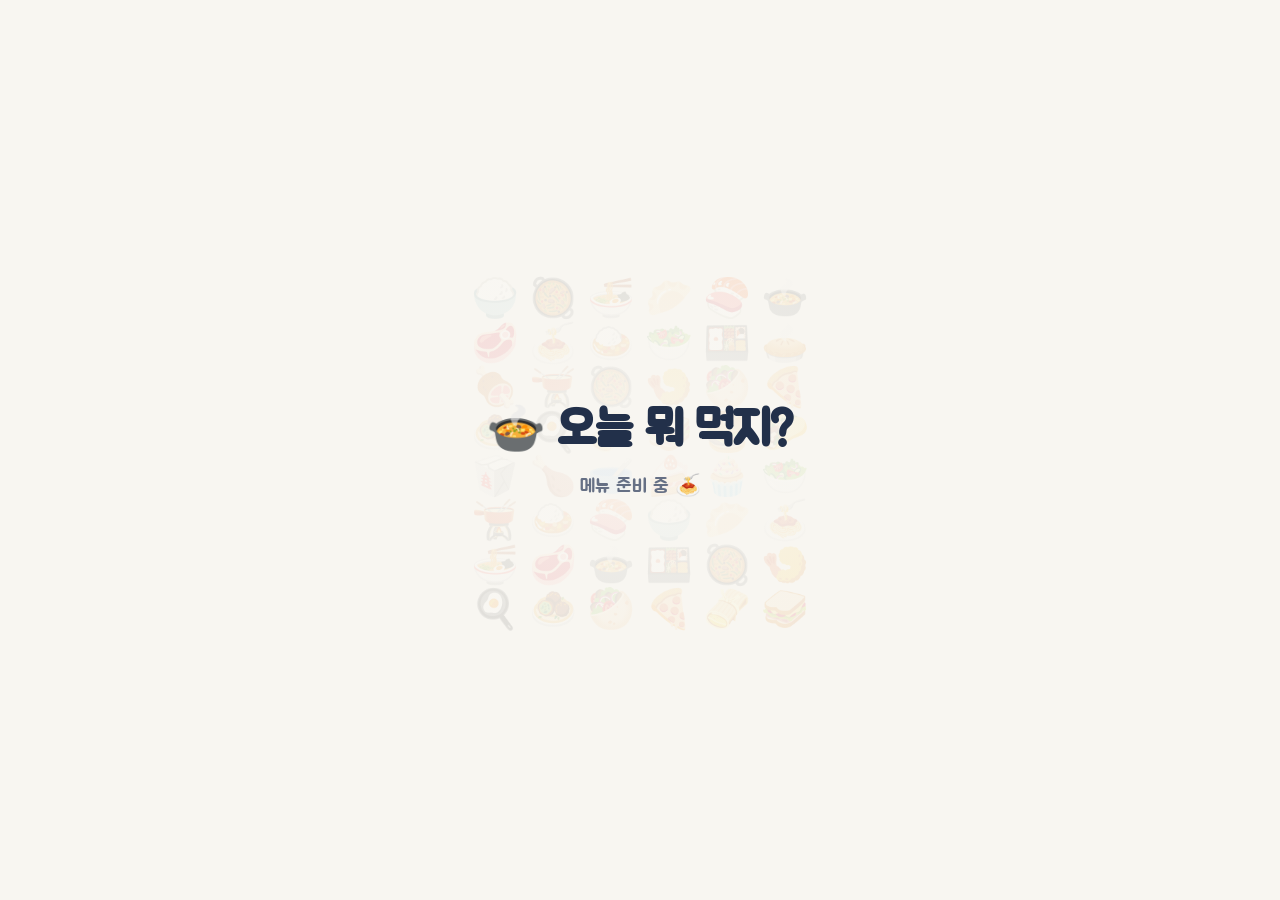
==== commit 0dc8fdf5: "Swap button order: add btn left, filters btn right" ====
--- a/web/index.html
+++ b/web/index.html
@@ -94,10 +94,10 @@
 
           <div class="filters-wrap">
             <div class="filters-row">
+              <button id="showIngredientFormBtn" type="button" class="primary-btn primary-btn-sm">+ 재료 추가</button>
               <button id="toggleFiltersButton" type="button" class="filters-toggle filters-toggle-sm">
                 Filters <span id="filtersCaret">▸</span>
               </button>
-              <button id="showIngredientFormBtn" type="button" class="primary-btn primary-btn-sm">+ 재료 추가</button>
             </div>
 
             <div id="filtersContent" class="filters-panel" hidden>
@@ -224,10 +224,10 @@
 
         <div id="mealFiltersWrap" class="filters-wrap">
           <div class="filters-row">
+            <button id="showMealFormBtn" type="button" class="primary-btn primary-btn-sm">+ 레시피 추가</button>
             <button id="toggleMealFiltersBtn" type="button" class="filters-toggle filters-toggle-sm">
               Filters <span id="mealFiltersCaret">▸</span>
             </button>
-            <button id="showMealFormBtn" type="button" class="primary-btn primary-btn-sm">+ 레시피 추가</button>
           </div>
 
           <div id="mealFiltersContent" class="filters-panel" hidden>
--- a/web/style.css
+++ b/web/style.css
@@ -543,15 +543,14 @@
 }
 
 .filters-toggle-sm {
-  padding: 12px 10px;
+  padding: 14px 10px;
   font-size: 0.8rem;
-  order: 2;
+  margin-left: auto;
 }
 
 .primary-btn-sm {
-  padding: 12px 14px;
-  font-size: 0.85rem;
-  order: 1;
+  padding: 14px 20px;
+  font-size: 0.9rem;
 }
 
 .filters-panel {
@@ -1461,6 +1460,14 @@
     width: 100%;
   }
 
+  .filters-row .primary-btn,
+  .filters-row .filters-toggle,
+  .blocked-add-row .primary-btn,
+  .blocked-add-row .secondary-btn,
+  .section-head-actions .filters-toggle {
+    width: auto;
+  }
+
   .ingredient-row-top {
     align-items: flex-start;
   }
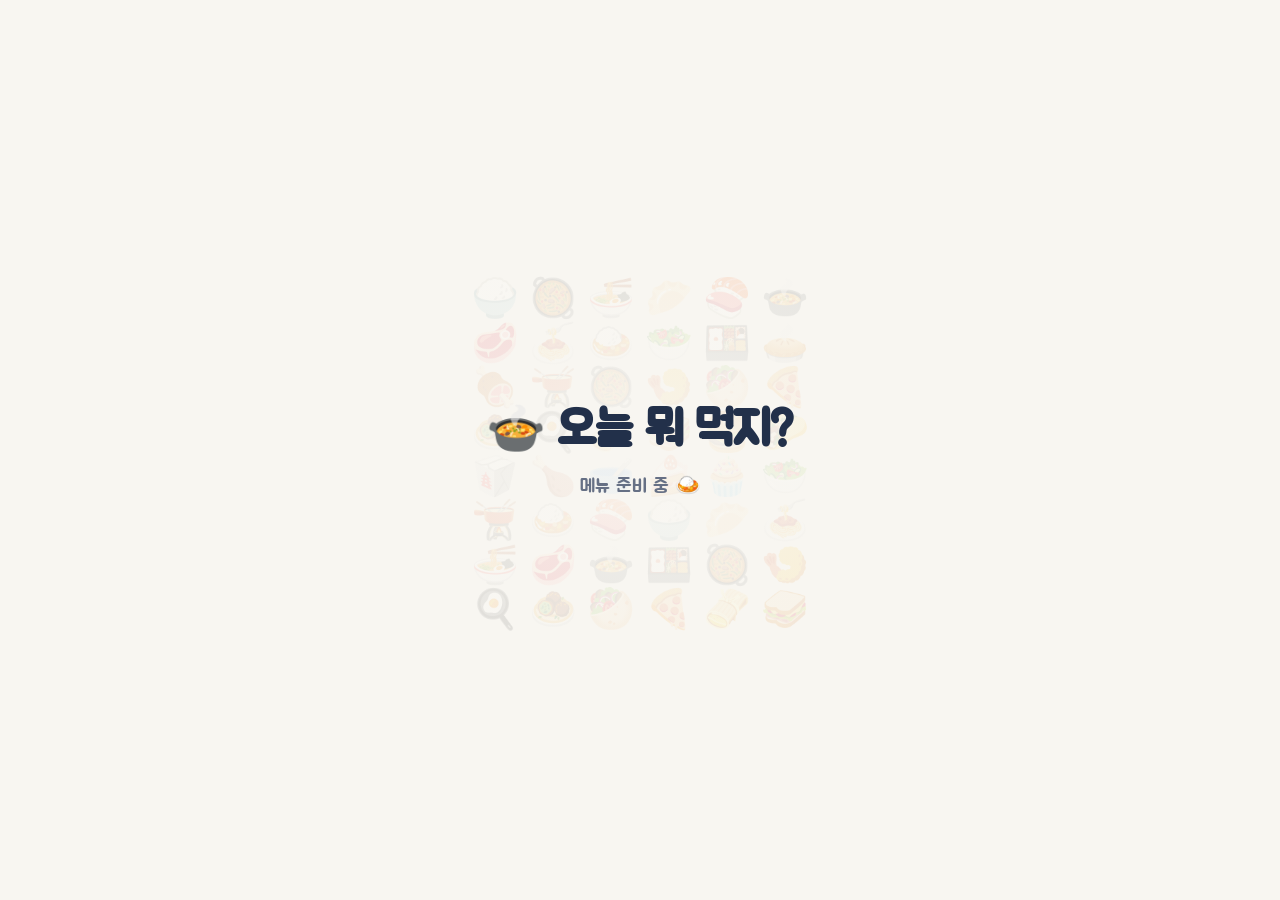
==== commit 3cd0bb13: "Add 집밥 stamp to calendar, month count, total count in account, API endpoint" ====
--- a/web/index.html
+++ b/web/index.html
@@ -315,6 +315,10 @@
           <span id="accountEmail" class="account-value">-</span>
         </div>
         <div class="account-row">
+          <span class="account-label">🏠 총 집밥 횟수</span>
+          <span id="accountStampTotal" class="account-value" style="color:#e74c5e;font-size:1.1rem;">-</span>
+        </div>
+        <div class="account-row">
           <span class="account-label">글꼴 스타일</span>
           <div id="fontThemePicker" class="font-theme-picker">
             <button class="font-theme-btn" data-theme="clean" title="깔끔한">
@@ -352,6 +356,7 @@
           <button id="calNextMonth" type="button" class="icon-button" aria-label="다음 달">▶</button>
           <button id="calToday" type="button" class="secondary-btn small">오늘</button>
         </div>
+        <div id="calMonthStampCount" class="cal-month-stamp-count">이번 달 집밥: <strong>0</strong>회</div>
         <div id="calendarGrid" class="calendar-grid"></div>
       </section>
 
--- a/web/style.css
+++ b/web/style.css
@@ -539,17 +539,17 @@
 .filters-row {
   display: flex;
   align-items: center;
+  justify-content: center;
   gap: 8px;
 }
 
 .filters-toggle-sm {
-  padding: 14px 10px;
-  font-size: 0.8rem;
-  margin-left: auto;
+  padding: 14px 26px;
+  font-size: 0.9rem;
 }
 
 .primary-btn-sm {
-  padding: 14px 20px;
+  padding: 14px 26px;
   font-size: 0.9rem;
 }
 
@@ -2054,15 +2054,16 @@
 
 .cal-day {
   position: relative;
-  min-height: 48px;
-  padding: 6px;
-  border-radius: var(--radius-md);
+  aspect-ratio: 1;
+  padding: 2px;
+  border-radius: 50%;
   cursor: pointer;
   display: flex;
   flex-direction: column;
   align-items: center;
-  gap: 2px;
-  transition: background 0.15s;
+  justify-content: center;
+  gap: 0px;
+  transition: background 0.15s, box-shadow 0.2s;
 }
 
 .cal-day:hover {
@@ -2071,6 +2072,8 @@
 
 .cal-day.empty {
   cursor: default;
+  aspect-ratio: auto;
+  min-height: 0;
 }
 
 .cal-day.empty:hover {
@@ -2089,6 +2092,62 @@
 
 .cal-day.selected .cal-day-dot {
   color: rgba(255, 255, 255, 0.8);
+}
+
+/* ─── 집밥 stamp ─── */
+.cal-day.has-stamp {
+  background: radial-gradient(circle, rgba(231,76,94,0.06) 0%, transparent 70%);
+  box-shadow: inset 0 0 0 2.5px #e74c5e;
+  animation: stampIn 0.3s ease-out;
+}
+
+.cal-day.has-stamp.today {
+  box-shadow: inset 0 0 0 2.5px #e74c5e;
+  background: radial-gradient(circle, rgba(231,76,94,0.08) 0%, rgba(238,242,255,0.5) 70%);
+}
+
+.cal-day.has-stamp.selected {
+  box-shadow: inset 0 0 0 2.5px #fff;
+}
+
+@keyframes stampIn {
+  0% { transform: scale(0.8); opacity: 0.5; }
+  60% { transform: scale(1.05); }
+  100% { transform: scale(1); opacity: 1; }
+}
+
+.stamp-label {
+  font-size: 0.45rem;
+  font-weight: 800;
+  color: #e74c5e;
+  letter-spacing: 0.04em;
+  line-height: 1;
+  opacity: 0.85;
+}
+
+.cal-day.has-stamp .cal-day-num {
+  color: #be123c;
+  font-weight: 800;
+}
+
+.cal-day.selected .stamp-label {
+  color: rgba(255,255,255,0.8);
+}
+
+.cal-day.has-stamp.selected .cal-day-num {
+  color: #fff;
+}
+
+.cal-month-stamp-count {
+  text-align: center;
+  font-size: 0.85rem;
+  color: var(--muted);
+  margin-bottom: 10px;
+}
+
+.cal-month-stamp-count strong {
+  color: #e74c5e;
+  font-size: 1rem;
 }
 
 .cal-day-num {
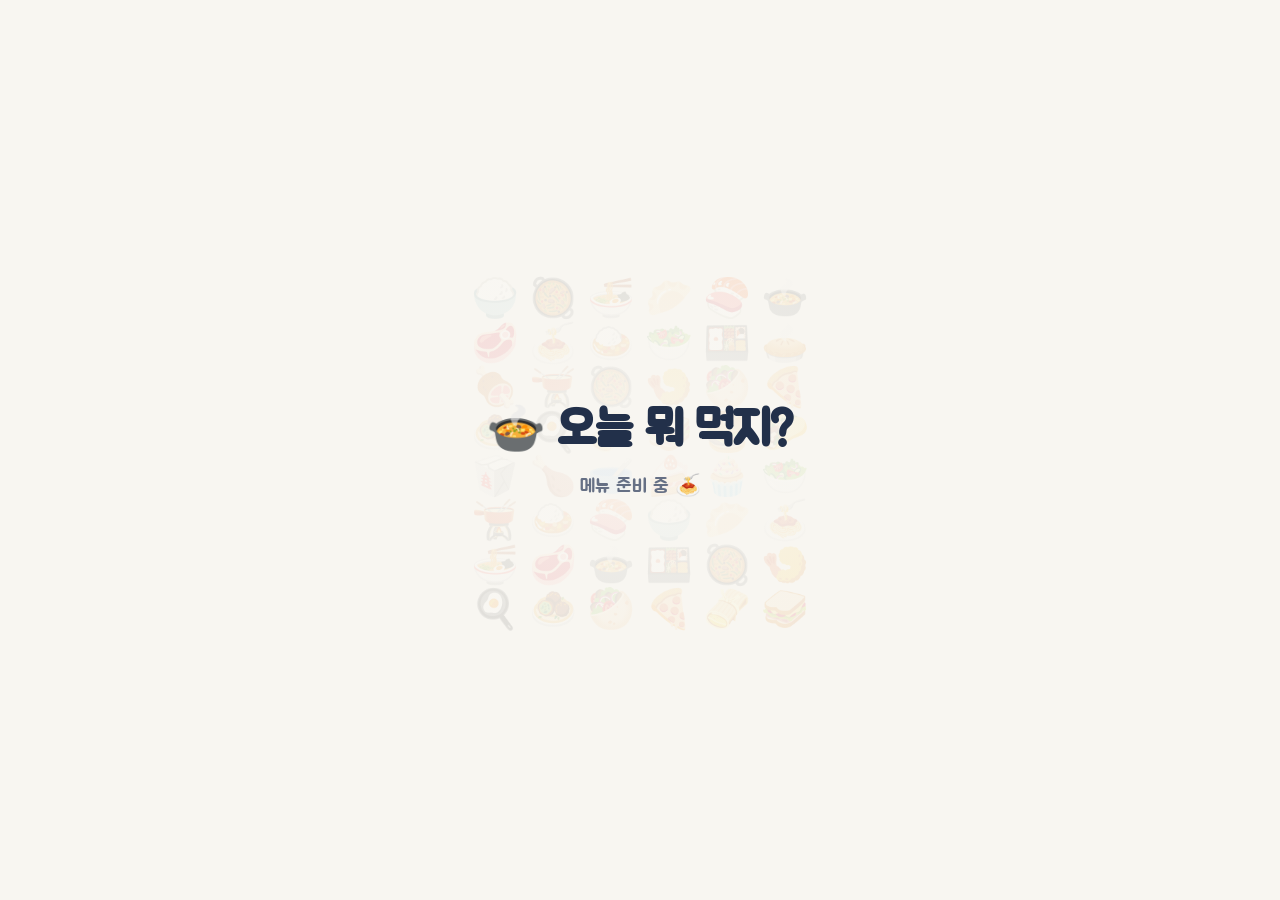
==== commit f0bca81d: "Add pantry selection hint and prune stale selectedIngredients on delete" ====
--- a/web/index.html
+++ b/web/index.html
@@ -133,6 +133,8 @@
             <button id="toggleAllPantry" type="button" class="expand-all-btn">리스트 모두 펼치기</button>
           </div>
 
+          <p class="pantry-hint">메뉴에 꼭 들어갈 재료를 선택해보세요 ✨</p>
+
           <div id="ingredientsSections"></div>
         </div>
       </section>
--- a/web/style.css
+++ b/web/style.css
@@ -539,18 +539,21 @@
 .filters-row {
   display: flex;
   align-items: center;
-  justify-content: center;
   gap: 8px;
+  width: 100%;
 }
 
 .filters-toggle-sm {
-  padding: 14px 26px;
+  padding: 14px 12px;
+  font-size: 0.85rem;
+  white-space: nowrap;
+}
+
+.primary-btn-sm {
+  padding: 14px 0;
   font-size: 0.9rem;
-}
-
-.primary-btn-sm {
-  padding: 14px 26px;
-  font-size: 0.9rem;
+  flex: 1;
+  min-width: 0;
 }
 
 .filters-panel {
@@ -653,6 +656,13 @@
 .expand-all-btn:hover {
   background: #e0e7ff;
   color: #4338ca;
+}
+
+.pantry-hint {
+  color: var(--muted);
+  font-size: 0.8rem;
+  text-align: center;
+  margin: 0 0 10px;
 }
 
 .pantry-summary {
@@ -2107,7 +2117,8 @@
 }
 
 .cal-day.has-stamp.selected {
-  box-shadow: inset 0 0 0 2.5px #fff;
+  background: #be123c;
+  box-shadow: inset 0 0 0 2.5px #fecdd3;
 }
 
 @keyframes stampIn {
@@ -2131,7 +2142,7 @@
 }
 
 .cal-day.selected .stamp-label {
-  color: rgba(255,255,255,0.8);
+  color: rgba(255,255,255,0.9);
 }
 
 .cal-day.has-stamp.selected .cal-day-num {
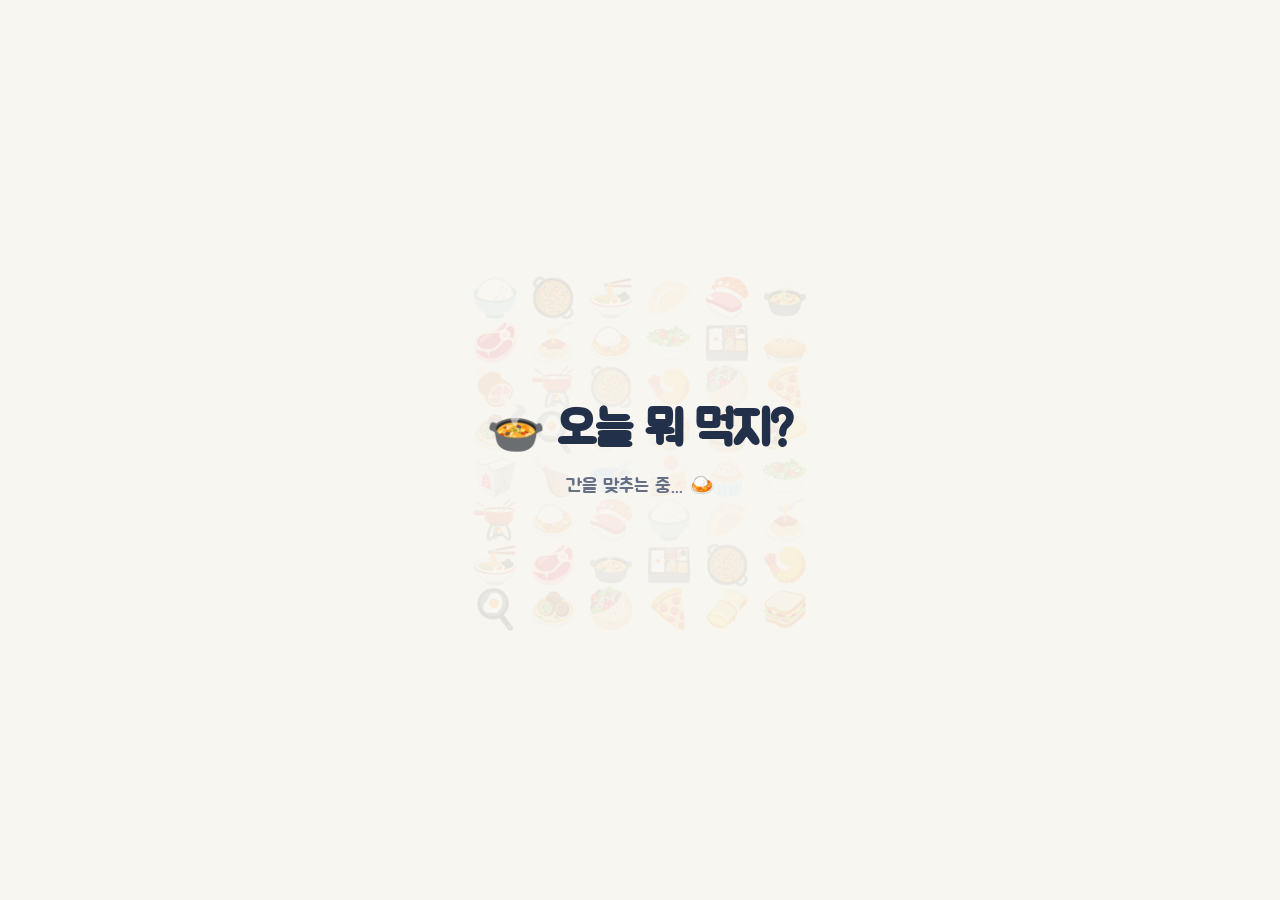
==== commit 066fcc2d: "feat: backend CI pipeline, disable swipe-back, rotating splash messages - Add GitHub Actions workflo" ====
--- a/web/index.html
+++ b/web/index.html
@@ -32,16 +32,53 @@
       </div>
       <div class="splash-overlay">
         <h1 class="splash-title">🍲 오늘 뭐 먹지?</h1>
-        <p class="splash-sub"><span class="splash-bounce" style="--i:0">메</span><span class="splash-bounce" style="--i:1">뉴</span><span class="splash-bounce" style="--i:2">&nbsp;</span><span class="splash-bounce" style="--i:3">준</span><span class="splash-bounce" style="--i:4">비</span><span class="splash-bounce" style="--i:5">&nbsp;</span><span class="splash-bounce" style="--i:6">중</span> <span id="splashFoodIcon">🍳</span></p>
+        <p class="splash-sub"><span id="splashMsg" class="splash-msg">메뉴 준비 중...</span> <span id="splashFoodIcon">🍳</span></p>
       </div>
     </div>
   </div>
   <script>
     (function(){
       var icons = ['🍳','🥘','🍜','🍲','🥟','🍣','🍛','🍝','🥩','🍤','🍕','🌮','🍔','🥗','🧆','🫕'];
-      var i = 0;
-      var el = document.getElementById('splashFoodIcon');
-      if (el) setInterval(function(){ i = (i+1) % icons.length; el.textContent = icons[i]; }, 400);
+      var messages = [
+        '감자 싹을 깎는 중...',
+        '당근을 채 써는 중...',
+        '양파를 볶는 중...',
+        '마늘을 다지는 중...',
+        '쌀을 씻는 중...',
+        '김치를 꺼내는 중...',
+        '된장을 풀고 있어요...',
+        '국물 맛을 보는 중...',
+        '간을 맞추는 중...',
+        '냄비를 꺼내는 중...',
+        '앞치마를 두르는 중...',
+        '레시피를 뒤적이는 중...',
+        '냉장고를 살펴보는 중...',
+        '오늘의 메뉴 고민 중...',
+        '참기름 한 방울 똑...',
+        '계란을 풀고 있어요...',
+        '라면 물을 끓이는 중...',
+        '멸치 육수 우리는 중...',
+        '파를 송송 써는 중...',
+        '고추를 다듬는 중...'
+      ];
+      // Shuffle so each load starts differently
+      for (var s = messages.length - 1; s > 0; s--) {
+        var j = Math.floor(Math.random() * (s + 1));
+        var tmp = messages[s]; messages[s] = messages[j]; messages[j] = tmp;
+      }
+      var iconEl = document.getElementById('splashFoodIcon');
+      var msgEl = document.getElementById('splashMsg');
+      var iIcon = 0, iMsg = 0;
+      if (msgEl) msgEl.textContent = messages[0];
+      if (iconEl) setInterval(function(){ iIcon = (iIcon+1) % icons.length; iconEl.textContent = icons[iIcon]; }, 400);
+      if (msgEl) setInterval(function(){
+        msgEl.classList.add('fade-out');
+        setTimeout(function(){
+          iMsg = (iMsg + 1) % messages.length;
+          msgEl.textContent = messages[iMsg];
+          msgEl.classList.remove('fade-out');
+        }, 220);
+      }, 1600);
     })();
   </script>
 
--- a/web/style.css
+++ b/web/style.css
@@ -46,6 +46,10 @@
   color: var(--text);
   background: radial-gradient(circle at top left, #ffffff 0%, #eef3fb 36%, #e4eaf5 100%);
   min-height: 100%;
+  /* Prevent browser swipe-back / forward gestures (iOS Safari, Chrome Android) */
+  overscroll-behavior-x: none;
+  overscroll-behavior-y: auto;
+  touch-action: pan-y;
 }
 
 body {
@@ -332,6 +336,16 @@
   font-size: 1.2rem;
   color: var(--muted);
   margin: 0;
+}
+
+.splash-msg {
+  display: inline-block;
+  opacity: 1;
+  transition: opacity 0.22s ease;
+}
+
+.splash-msg.fade-out {
+  opacity: 0;
 }
 
 .splash-bounce {
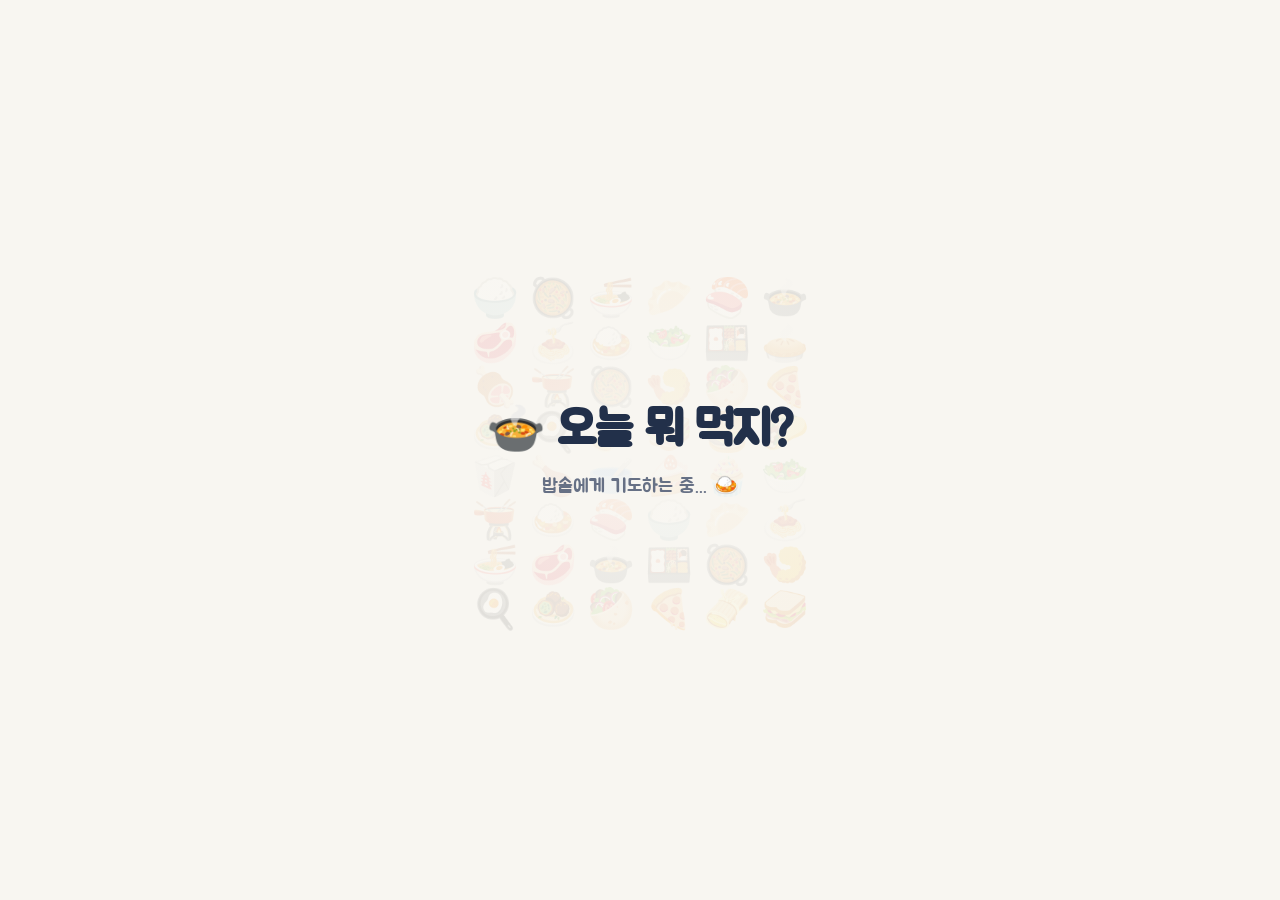
==== commit bd6408bc: "feat(web): more playful splash loading messages" ====
--- a/web/index.html
+++ b/web/index.html
@@ -40,26 +40,43 @@
     (function(){
       var icons = ['🍳','🥘','🍜','🍲','🥟','🍣','🍛','🍝','🥩','🍤','🍕','🌮','🍔','🥗','🧆','🫕'];
       var messages = [
-        '감자 싹을 깎는 중...',
-        '당근을 채 써는 중...',
-        '양파를 볶는 중...',
-        '마늘을 다지는 중...',
-        '쌀을 씻는 중...',
-        '김치를 꺼내는 중...',
-        '된장을 풀고 있어요...',
-        '국물 맛을 보는 중...',
-        '간을 맞추는 중...',
-        '냄비를 꺼내는 중...',
-        '앞치마를 두르는 중...',
-        '레시피를 뒤적이는 중...',
-        '냉장고를 살펴보는 중...',
-        '오늘의 메뉴 고민 중...',
-        '참기름 한 방울 똑...',
-        '계란을 풀고 있어요...',
-        '라면 물을 끓이는 중...',
-        '멸치 육수 우리는 중...',
-        '파를 송송 써는 중...',
-        '고추를 다듬는 중...'
+        '감자 싹을 도려내는 중...',
+        '계란을 이마로 깨는 중...',
+        '양파와 눈물의 협상 중...',
+        '마늘에게 사과하는 중...',
+        '참기름을 고소하는 중...',
+        '깨가 쏟아져서 담고 있는 중...',
+        '간이 배 밖으로 나와서 다시 넣는 중...',
+        '싱거운 농담에 소금 치는 중...',
+        '짠 내 나는 인생에 설탕 추가 중...',
+        '냉장고와 눈싸움 중...',
+        '김치한테 허락 받는 중...',
+        '된장이 삐졌어요, 달래는 중...',
+        '라면 스프 봉지 치열하게 뜯는 중...',
+        '밥솥에게 기도하는 중...',
+        '고추장에게 MBTI 묻는 중...',
+        '두부를 조심스럽게 모시는 중...',
+        '파를 송송, 영혼까지 송송...',
+        '멸치 육수가 인생을 회고하는 중...',
+        '레시피북 먼지 터는 중...',
+        '불 세기 기싸움 중...',
+        '간장 1스푼… 에라 모르겠다 2스푼...',
+        '냄비 뚜껑 덜컹덜컹 리듬 타는 중...',
+        '쌀 한 톨 한 톨 이름 부르는 중...',
+        '오늘의 메뉴에게 면접 보는 중...',
+        '가스불이 수줍어 하는 중...',
+        '당근을 설득하는 중...',
+        '엄마한테 전화할까 고민하는 중...',
+        '배달앱이랑 눈 안 마주치는 중...',
+        '숟가락이 기대에 차 있어요...',
+        '김 한 장이 자존심 세우는 중...',
+        '깨를 뿌리며 마법 거는 중...',
+        '치킨의 유혹을 뿌리치는 중...',
+        '두부 멘탈 다잡는 중...',
+        '미역이 미역감는 중...',
+        '콩나물 머리 쓰다듬는 중...',
+        '비빔밥 재료들 단체사진 찍는 중...',
+        '호박이 넝쿨째 굴러오는 중...'
       ];
       // Shuffle so each load starts differently
       for (var s = messages.length - 1; s > 0; s--) {
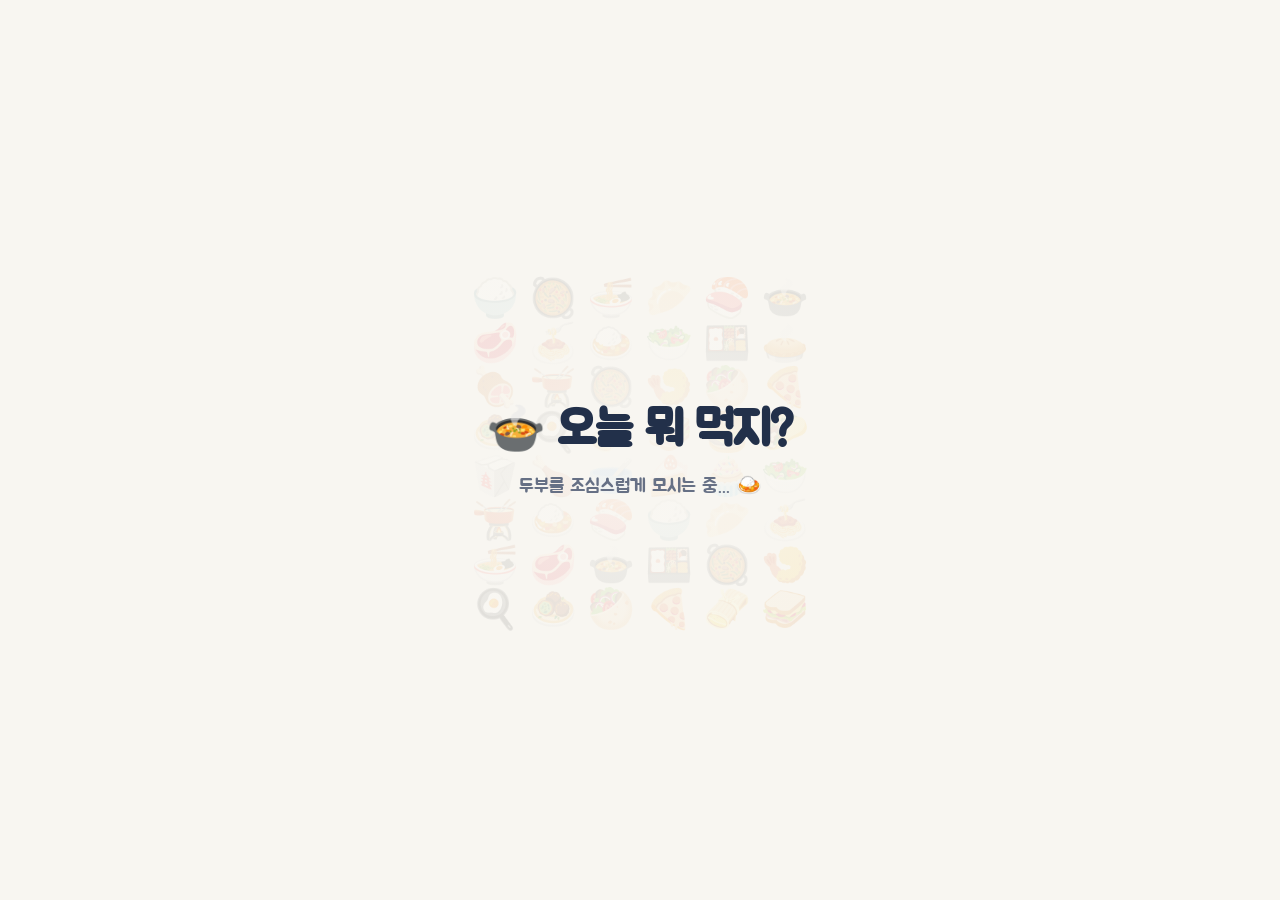
==== commit 14ba1f36: "fix(web): dedupe tags by name; suppress iOS Contacts autofill on inputs - Tag chips and management m" ====
--- a/web/index.html
+++ b/web/index.html
@@ -40,16 +40,12 @@
     (function(){
       var icons = ['🍳','🥘','🍜','🍲','🥟','🍣','🍛','🍝','🥩','🍤','🍕','🌮','🍔','🥗','🧆','🫕'];
       var messages = [
-        '감자 싹을 도려내는 중...',
-        '계란을 이마로 깨는 중...',
         '양파와 눈물의 협상 중...',
         '마늘에게 사과하는 중...',
         '참기름을 고소하는 중...',
         '깨가 쏟아져서 담고 있는 중...',
-        '간이 배 밖으로 나와서 다시 넣는 중...',
         '싱거운 농담에 소금 치는 중...',
         '짠 내 나는 인생에 설탕 추가 중...',
-        '냉장고와 눈싸움 중...',
         '김치한테 허락 받는 중...',
         '된장이 삐졌어요, 달래는 중...',
         '라면 스프 봉지 치열하게 뜯는 중...',
@@ -57,23 +53,19 @@
         '고추장에게 MBTI 묻는 중...',
         '두부를 조심스럽게 모시는 중...',
         '파를 송송, 영혼까지 송송...',
-        '멸치 육수가 인생을 회고하는 중...',
         '레시피북 먼지 터는 중...',
         '불 세기 기싸움 중...',
         '간장 1스푼… 에라 모르겠다 2스푼...',
         '냄비 뚜껑 덜컹덜컹 리듬 타는 중...',
-        '쌀 한 톨 한 톨 이름 부르는 중...',
         '오늘의 메뉴에게 면접 보는 중...',
         '가스불이 수줍어 하는 중...',
         '당근을 설득하는 중...',
         '엄마한테 전화할까 고민하는 중...',
         '배달앱이랑 눈 안 마주치는 중...',
-        '숟가락이 기대에 차 있어요...',
         '김 한 장이 자존심 세우는 중...',
         '깨를 뿌리며 마법 거는 중...',
         '치킨의 유혹을 뿌리치는 중...',
         '두부 멘탈 다잡는 중...',
-        '미역이 미역감는 중...',
         '콩나물 머리 쓰다듬는 중...',
         '비빔밥 재료들 단체사진 찍는 중...',
         '호박이 넝쿨째 굴러오는 중...'
@@ -137,7 +129,7 @@
             <div class="form-grid">
               <div class="field field-name">
                 <label for="ingredientName">재료명</label>
-                <input id="ingredientName" type="text" placeholder="예: 김치, 양파, 계란" autocomplete="off" />
+                <input id="ingredientName" type="text" placeholder="예: 김치, 양파, 계란" autocomplete="off" autocorrect="off" autocapitalize="none" spellcheck="false" />
               </div>
             </div>
 
@@ -173,7 +165,7 @@
 
                 <div class="field">
                   <label for="filterSearch">검색</label>
-                  <input id="filterSearch" type="text" placeholder="재료 검색" />
+                  <input id="filterSearch" type="text" placeholder="재료 검색" autocomplete="off" autocorrect="off" autocapitalize="none" spellcheck="false" />
                 </div>
               </div>
 
@@ -204,7 +196,7 @@
             <div class="meal-form-grid">
               <div class="field">
                 <label for="mealName">요리 이름</label>
-                <input id="mealName" type="text" placeholder="예: 김치찌개" autocomplete="off" />
+                <input id="mealName" type="text" placeholder="예: 김치찌개" autocomplete="off" autocorrect="off" autocapitalize="none" spellcheck="false" />
               </div>
 
               <div class="field">
@@ -242,7 +234,7 @@
 
               <div class="field field-wide">
                 <label for="mealIngredients">재료 (쉼표로 구분)</label>
-                <input id="mealIngredients" type="text" placeholder="예: 김치, 돼지고기, 두부, 대파" />
+                <input id="mealIngredients" type="text" placeholder="예: 김치, 돼지고기, 두부, 대파" autocomplete="off" autocorrect="off" autocapitalize="none" spellcheck="false" />
               </div>
 
               <div class="field field-wide">
@@ -303,7 +295,7 @@
 
               <div class="field">
                 <label for="mealSearchInput">검색</label>
-                <input id="mealSearchInput" type="text" placeholder="레시피 검색" autocomplete="off" />
+                <input id="mealSearchInput" type="text" placeholder="레시피 검색" autocomplete="off" autocorrect="off" autocapitalize="none" spellcheck="false" />
               </div>
             </div>
 
@@ -325,7 +317,7 @@
             <h3>태그 관리</h3>
             <div id="tagModalList" class="tag-modal-list"></div>
             <div class="tag-add-row">
-              <input id="newTagInput" type="text" placeholder="새 태그 이름" />
+              <input id="newTagInput" type="text" placeholder="새 태그 이름" autocomplete="off" autocorrect="off" autocapitalize="none" spellcheck="false" />
               <button id="addTagBtn" type="button" class="primary-btn small">추가</button>
             </div>
             <div class="form-actions">
@@ -343,7 +335,7 @@
         <div id="blockedSection" hidden>
           <p class="blocked-desc">아래 목록에 있는 요리는 AI 추천에서 제외됩니다.</p>
           <div class="blocked-add-row">
-            <input id="blockedNameInput" type="text" placeholder="제외할 요리 이름" autocomplete="off" />
+            <input id="blockedNameInput" type="text" placeholder="제외할 요리 이름" autocomplete="off" autocorrect="off" autocapitalize="none" spellcheck="false" />
             <button id="addBlockedBtn" type="button" class="secondary-btn" style="padding:6px 10px;white-space:nowrap;flex:0 0 auto;font-size:0.8rem;">추가</button>
           </div>
           <div id="blockedList" class="blocked-list"></div>
@@ -426,7 +418,7 @@
             <div id="calRecipeList" class="cal-recipe-list"></div>
             <button id="calManualToggle" type="button" class="cal-manual-divider">직접 입력 ▸</button>
             <div id="calManualFields" hidden>
-              <input id="calMealName" type="text" placeholder="요리 이름" autocomplete="off" />
+              <input id="calMealName" type="text" placeholder="요리 이름" autocomplete="off" autocorrect="off" autocapitalize="none" spellcheck="false" />
               <input id="calMealImageUrl" type="url" placeholder="이미지 URL (선택)" />
               <div class="form-actions">
                 <button id="calSaveMealBtn" type="button" class="primary-btn small">저장</button>
--- a/web/style.css
+++ b/web/style.css
@@ -1897,6 +1897,16 @@
   font-size: 0.9rem;
 }
 
+.tag-dup-count {
+  margin-left: 6px;
+  padding: 1px 6px;
+  border-radius: 999px;
+  background: var(--low-bg);
+  color: var(--low-text);
+  font-size: 0.75rem;
+  font-weight: 700;
+}
+
 .tag-add-row {
   display: flex;
   gap: 8px;
